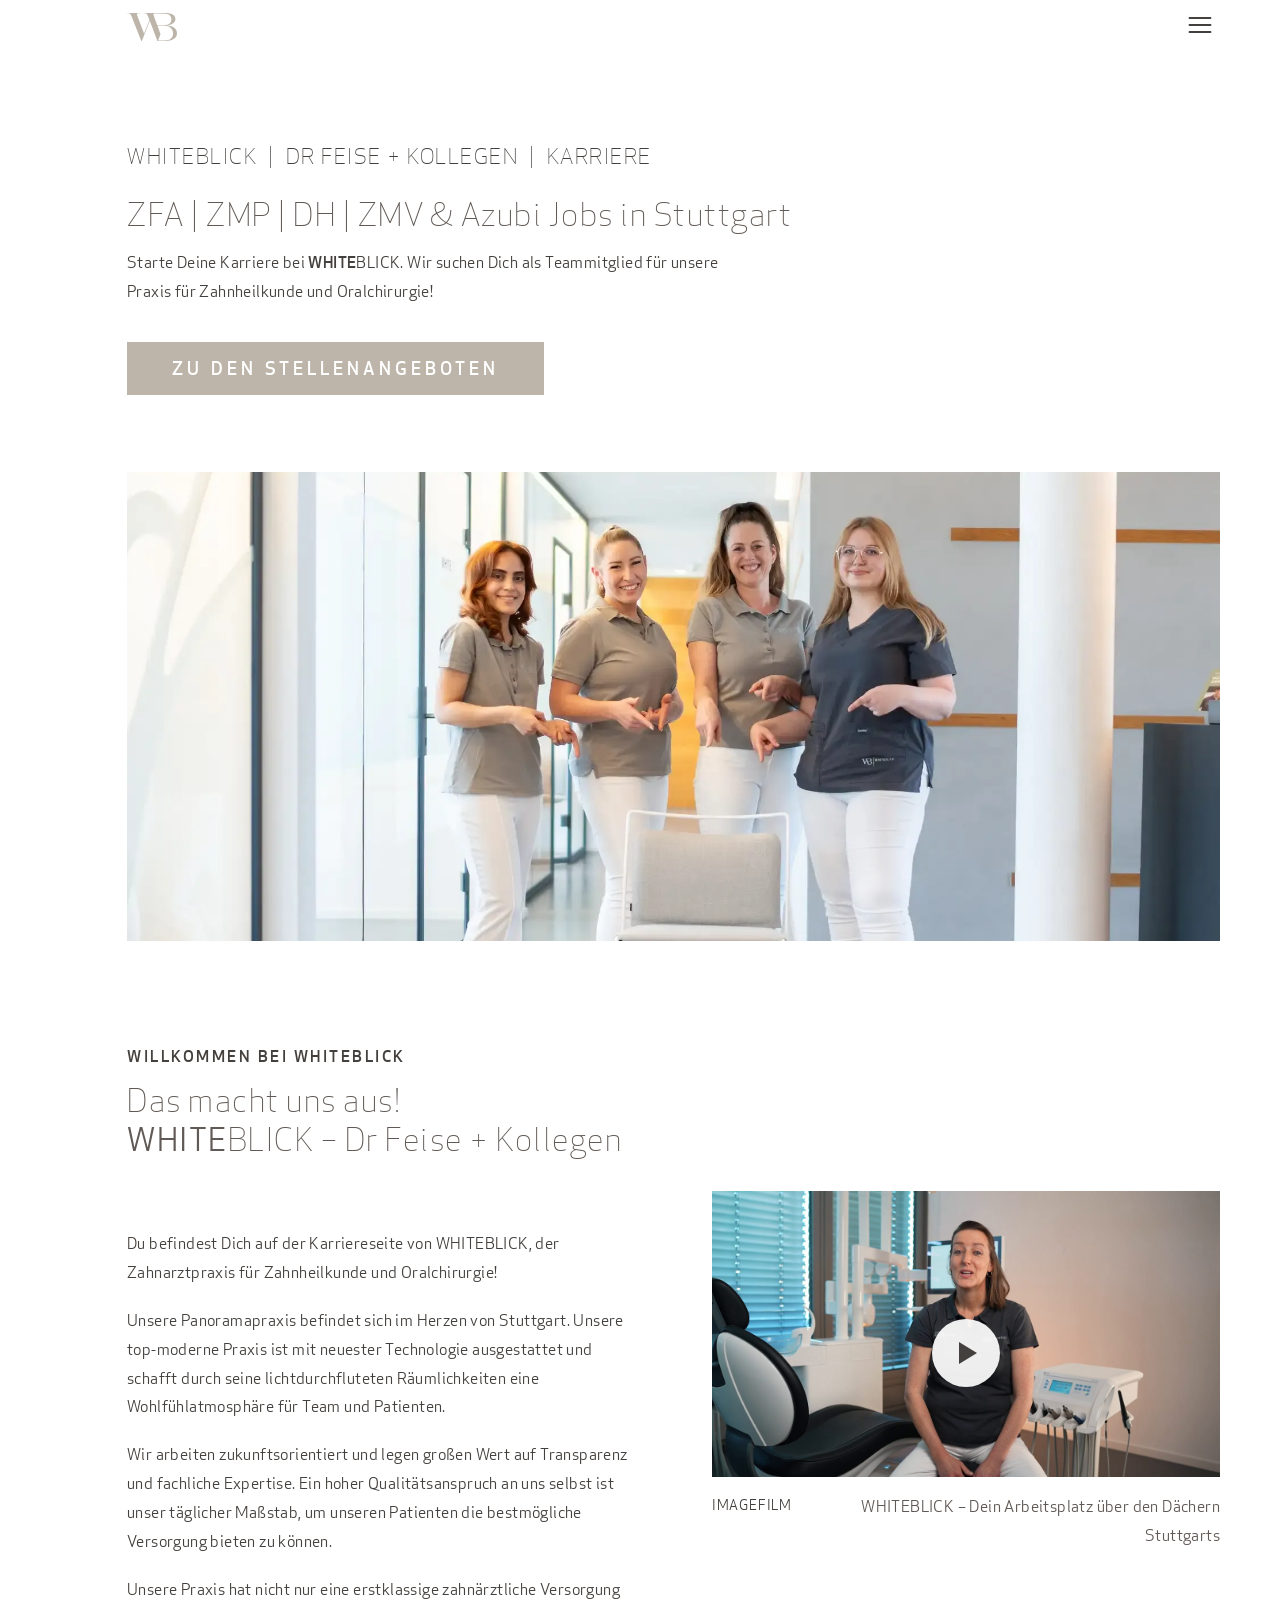
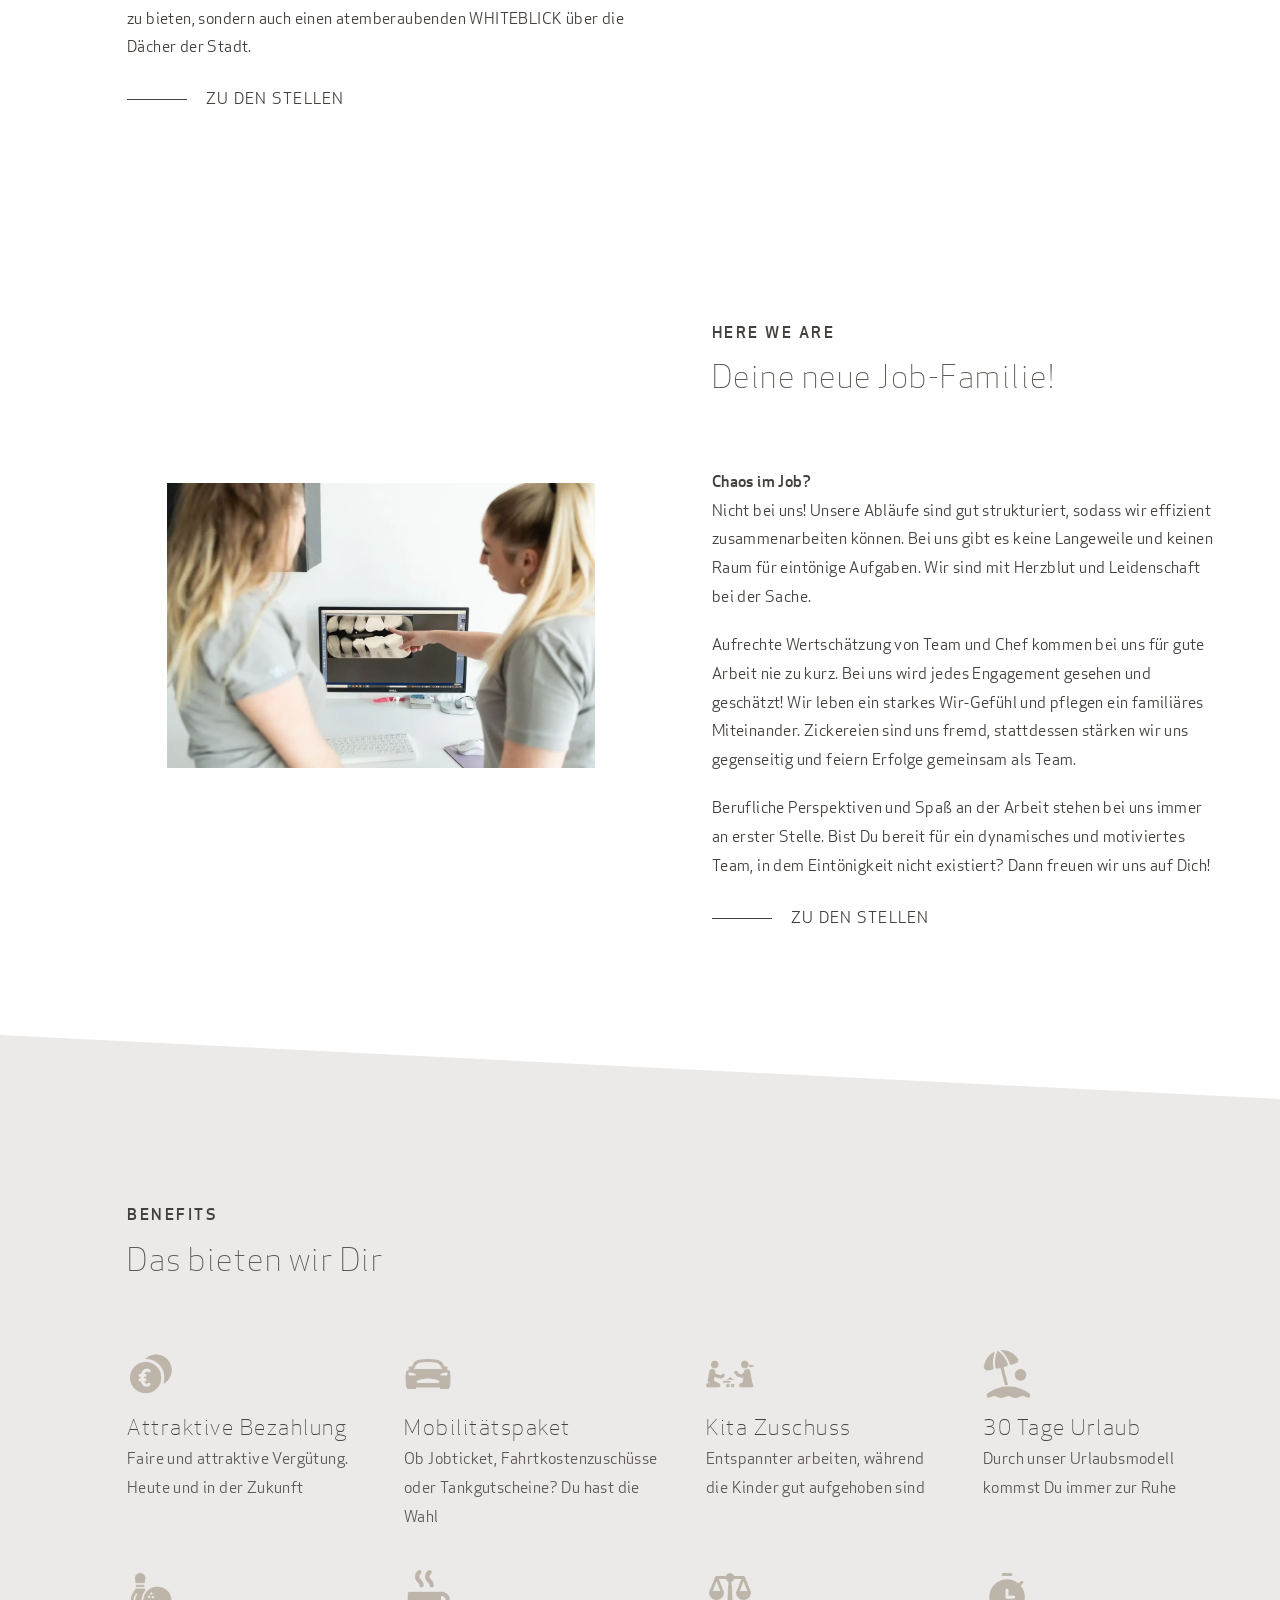
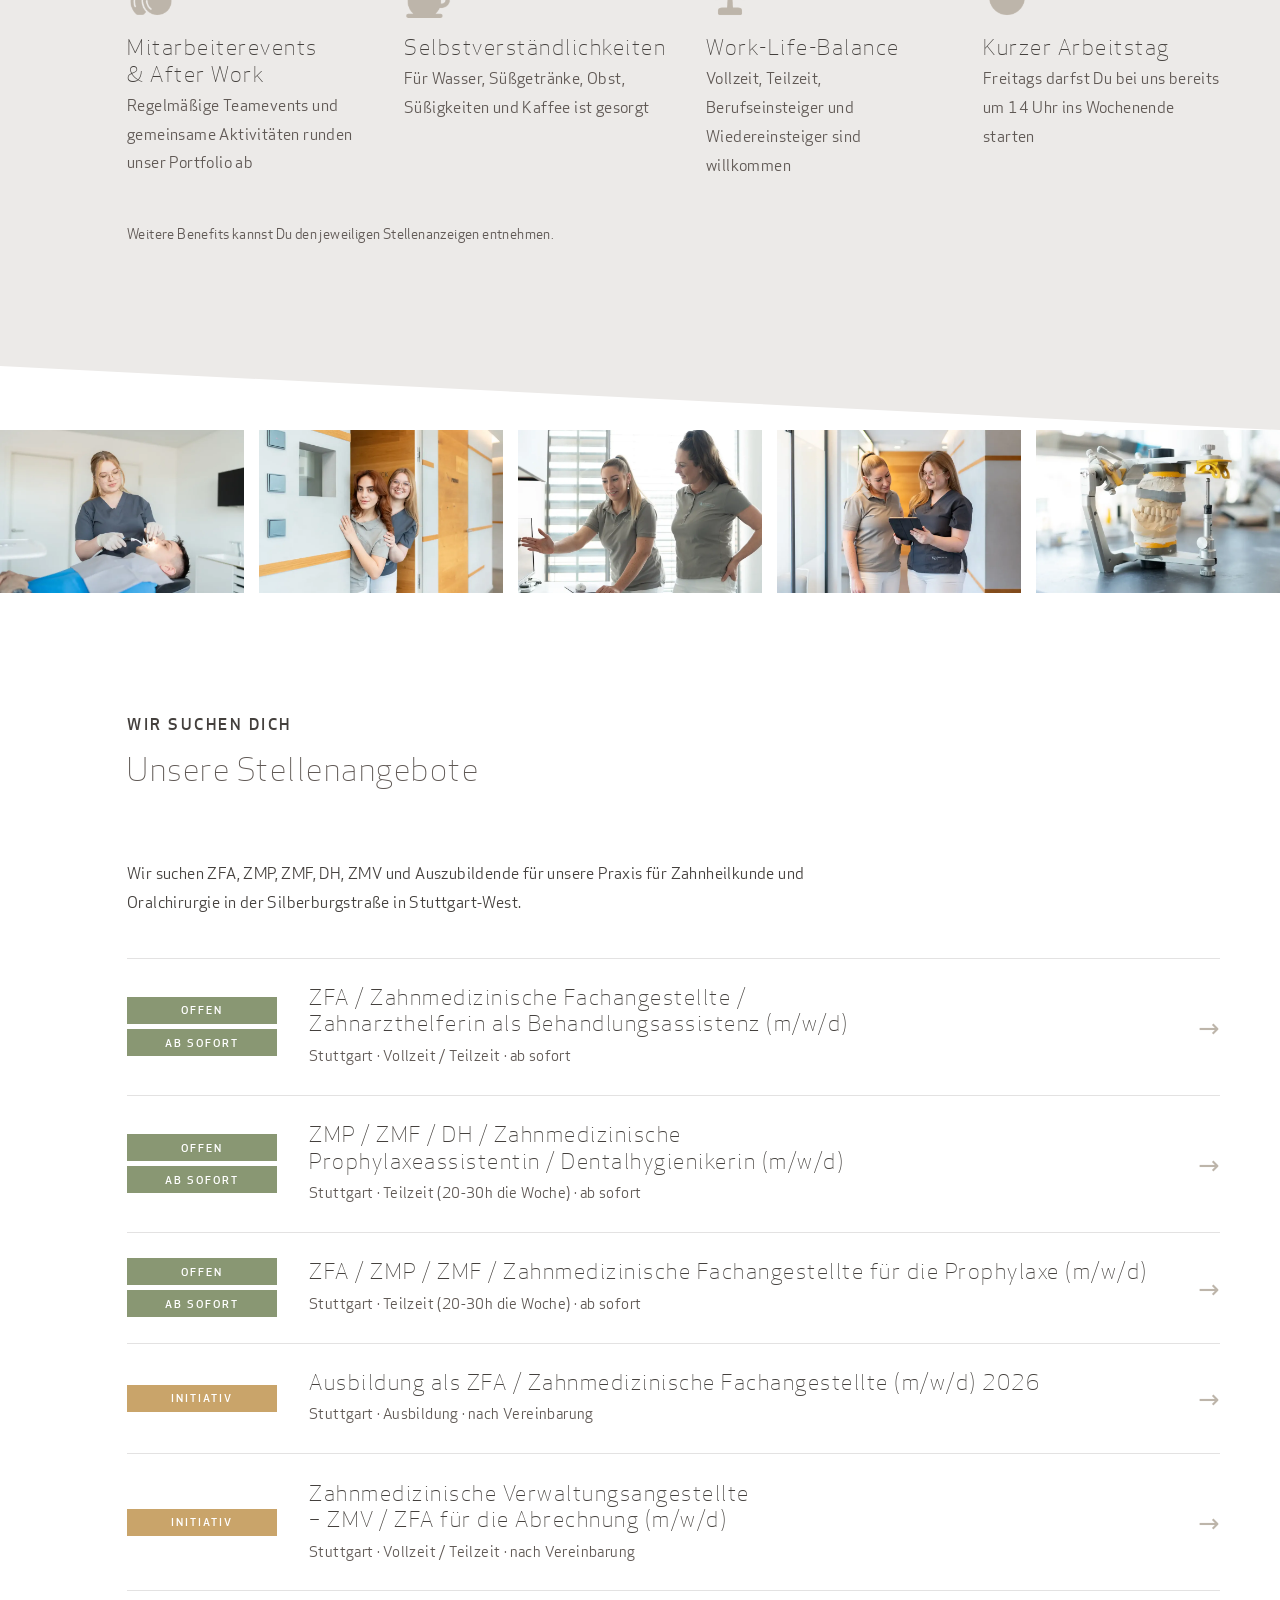
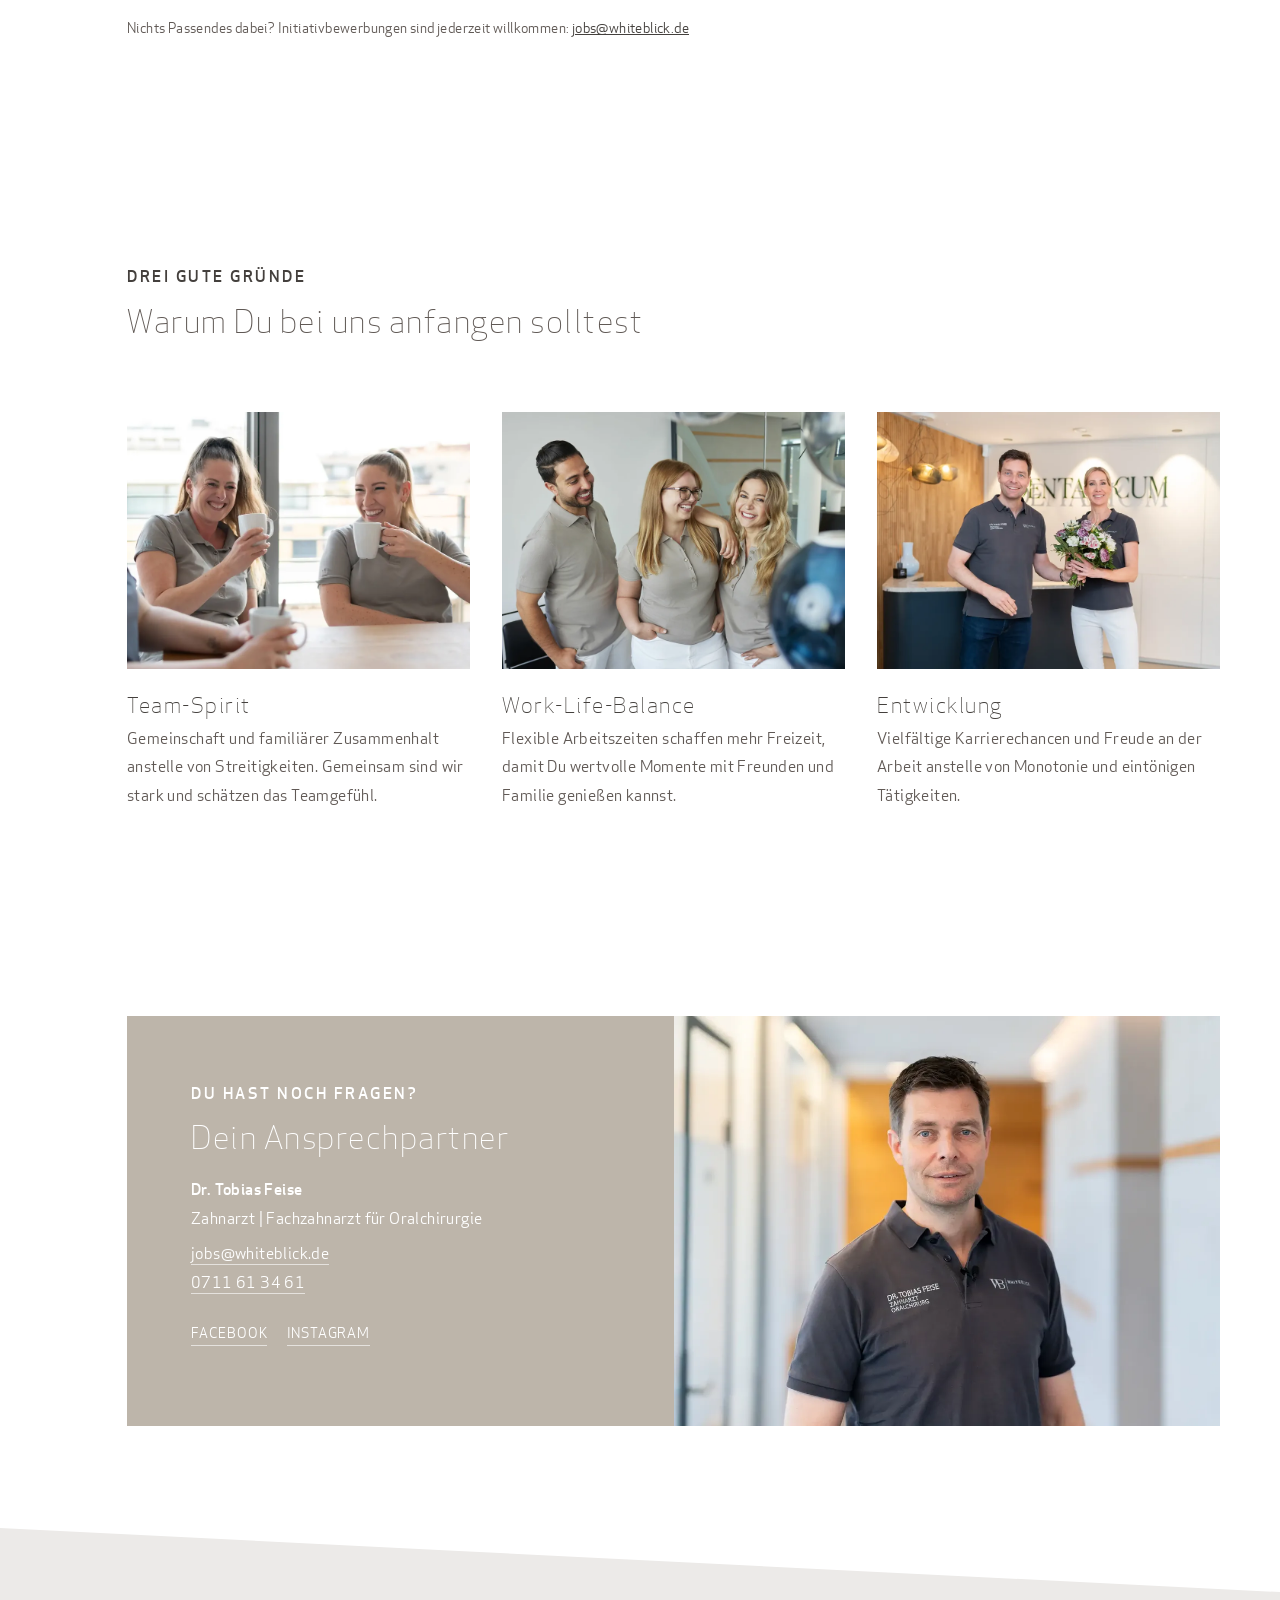
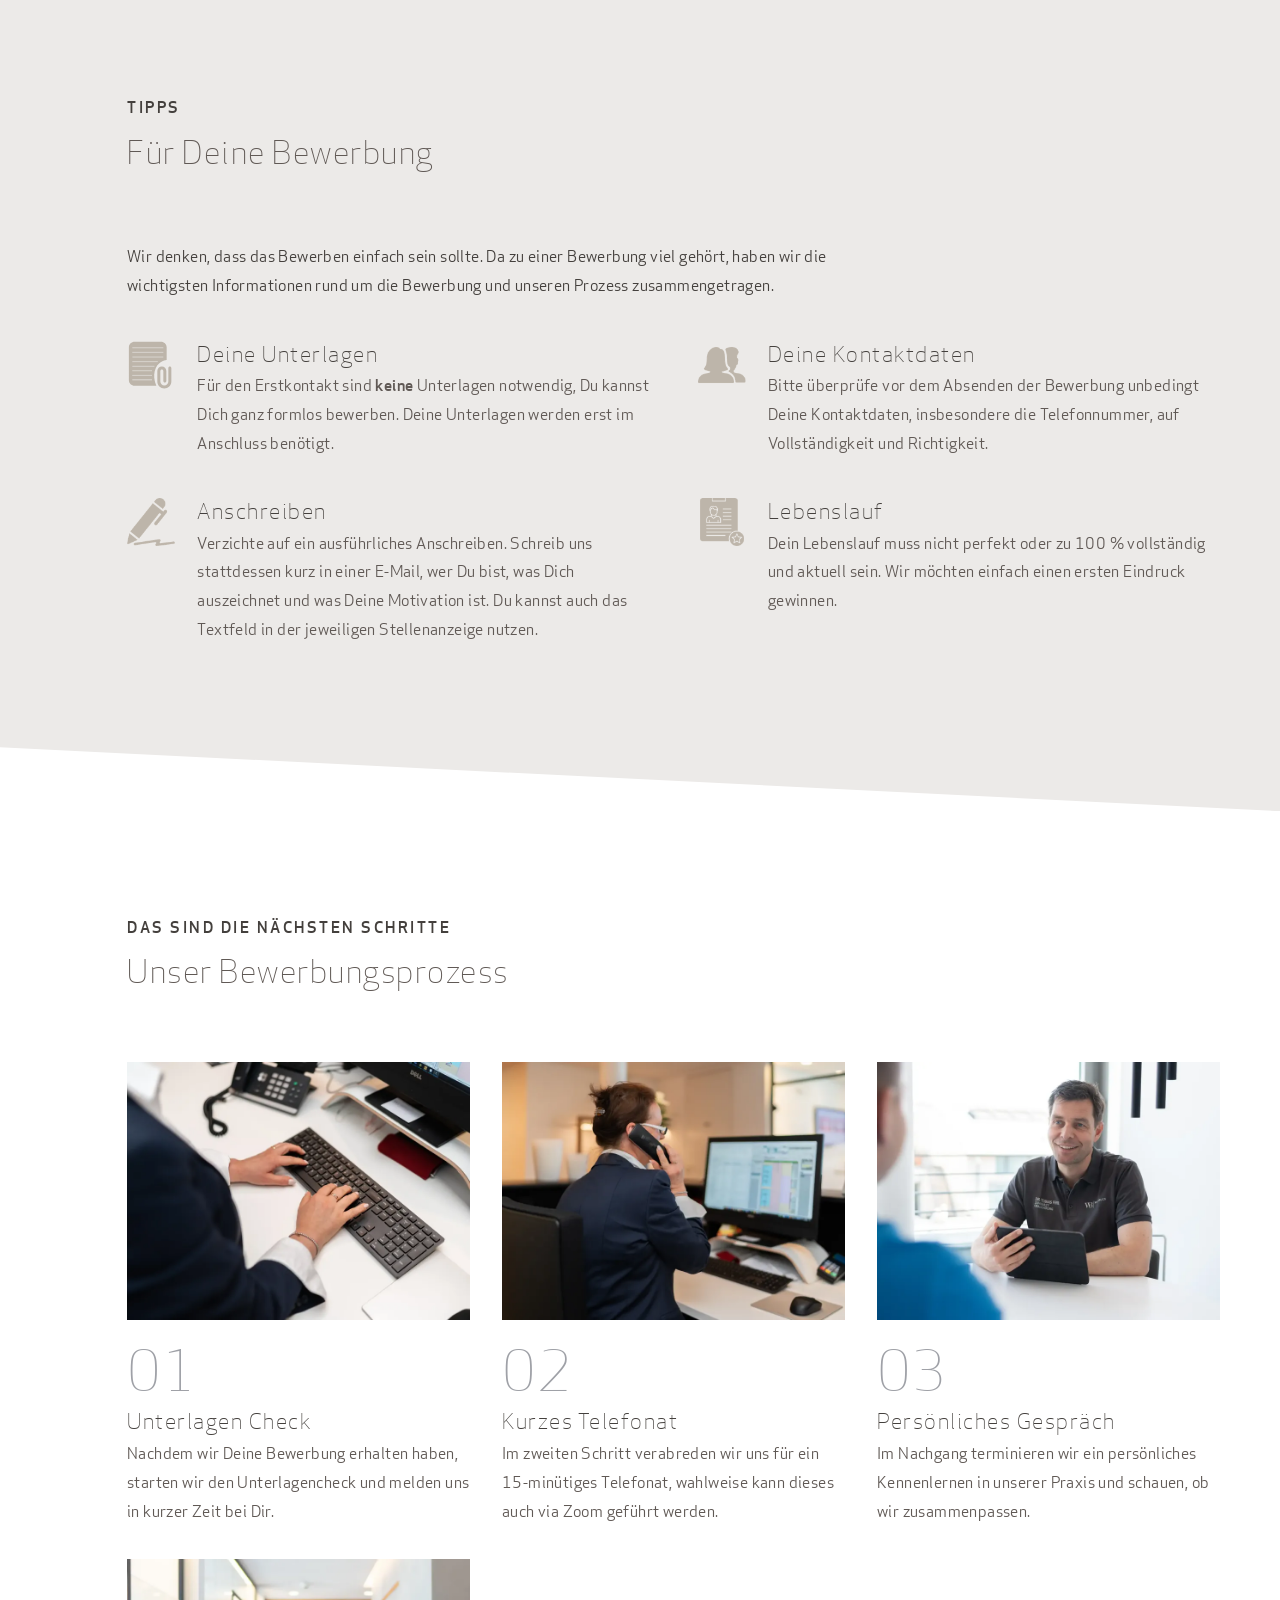
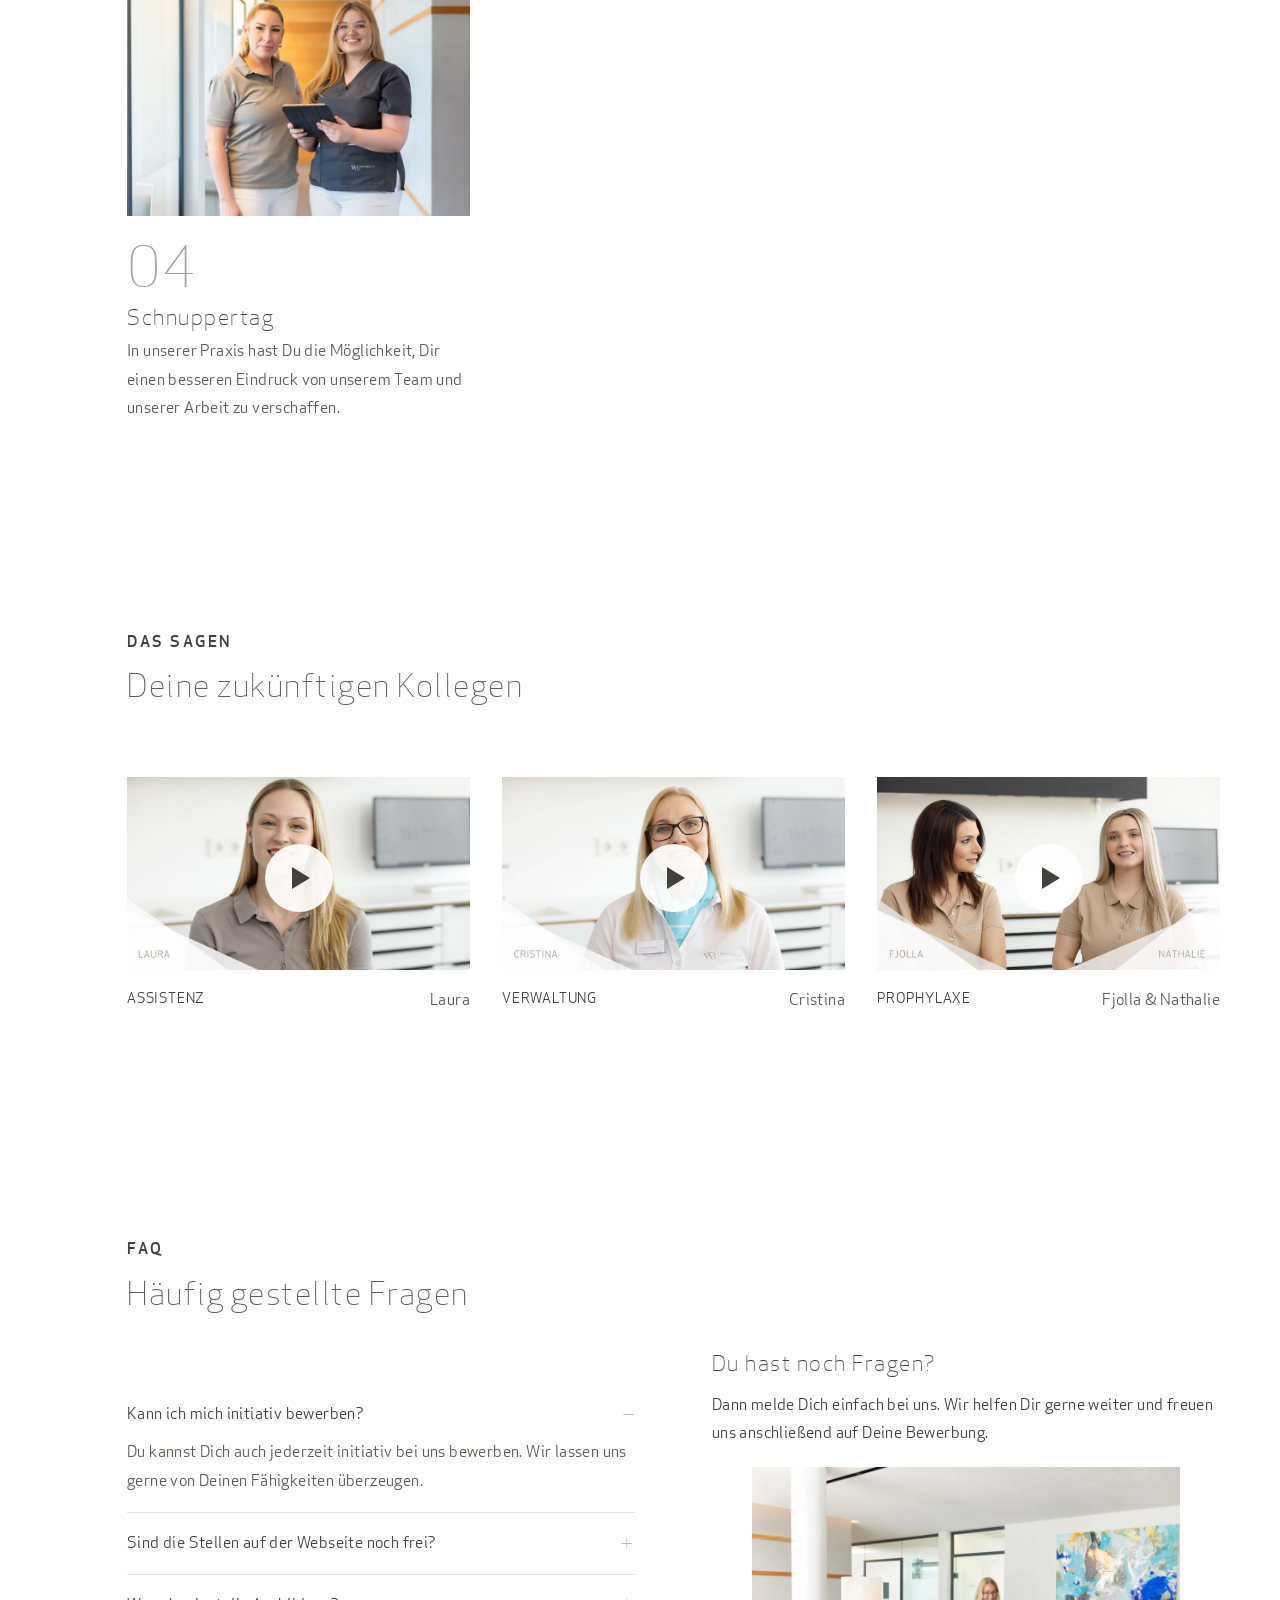
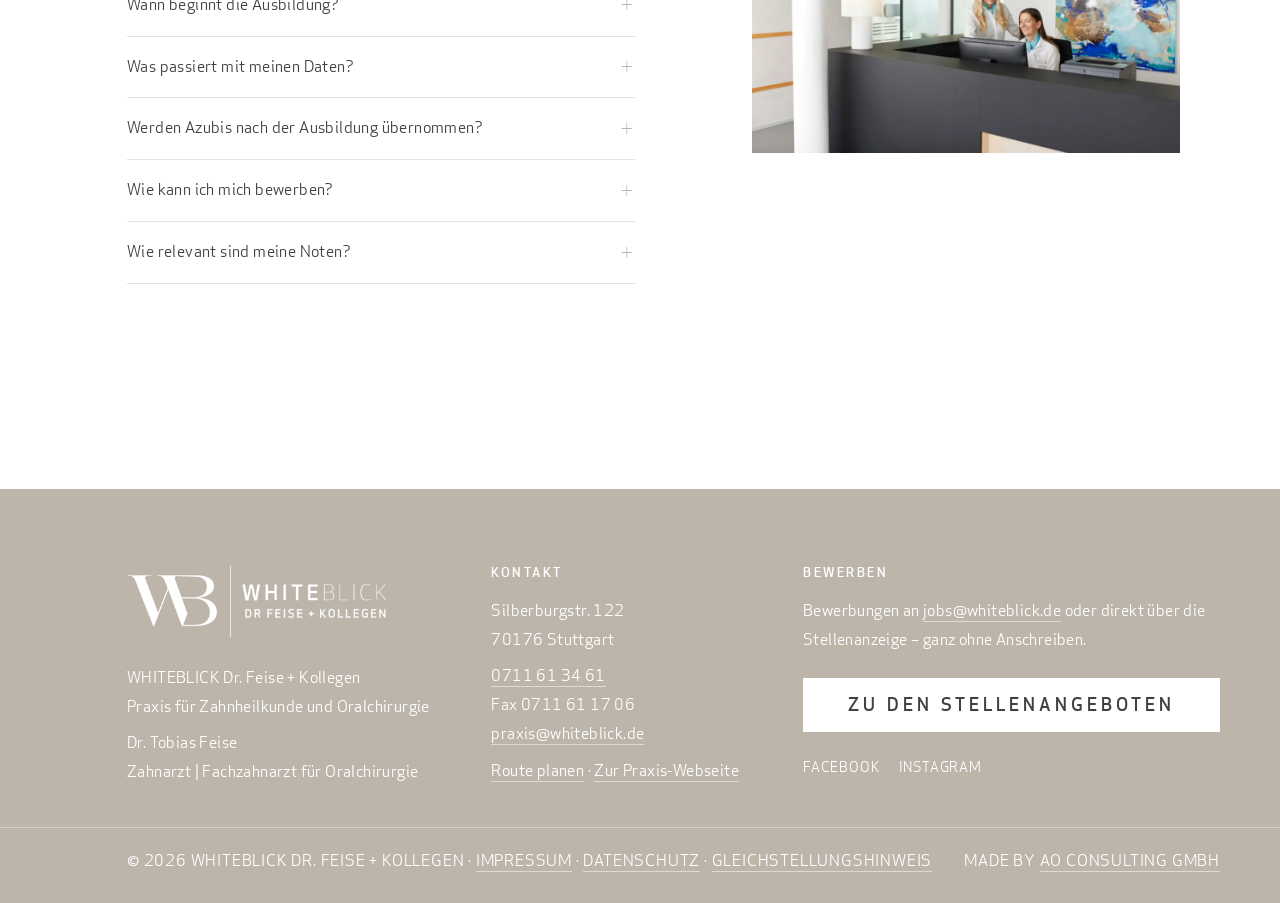
==== website/index.html @ 4d96f570 "Karriereseite 2.0 Whiteblick: Erstfassung (Stellen, Formular, Google-for-Jobs, Vorschau-Abläufe) Nac" ====
<!doctype html>
<html lang="de">
<head>
<meta charset="utf-8">
<meta name="viewport" content="width=device-width, initial-scale=1">
<title>ZFA, ZMP, DH & ZMV Jobs in Stuttgart | Karriere bei WHITEBLICK Dr. Feise + Kollegen</title>
<meta name="description" content="Karriere bei WHITEBLICK in Stuttgart: Jobs für ZFA, ZMP, ZMF, DH, ZMV und Azubis. 30 Tage Urlaub, freitags ab 14 Uhr frei, Jobticket, Kita-Zuschuss – Bewerbung ohne Anschreiben.">
<link rel="canonical" href="https://whiteblick-karriere.de/">
<meta property="og:type" content="website">
<meta property="og:locale" content="de_DE">
<meta property="og:title" content="ZFA, ZMP, DH & ZMV Jobs in Stuttgart | Karriere bei WHITEBLICK">
<meta property="og:description" content="Starte Deine Karriere bei WHITEBLICK Dr. Feise + Kollegen – Praxis für Zahnheilkunde und Oralchirurgie im Herzen von Stuttgart.">
<meta property="og:url" content="https://whiteblick-karriere.de/">
<meta property="og:image" content="https://whiteblick-karriere.de/assets/img/og-bild.jpg">
<meta name="theme-color" content="#44403d">
<link rel="icon" href="assets/img/favicon.svg" type="image/svg+xml">
<link rel="stylesheet" href="assets/css/ci.css">
<link rel="stylesheet" href="assets/css/stil.css">
<script type="application/ld+json">
{
  "@context": "https://schema.org",
  "@type": "Organization",
  "name": "WHITEBLICK Dr. Feise + Kollegen",
  "alternateName": "WHITEBLICK Praxis für Zahnheilkunde und Oralchirurgie",
  "url": "https://whiteblick-karriere.de/",
  "logo": "https://whiteblick-karriere.de/assets/img/logo.svg",
  "sameAs": ["https://www.whiteblick.de", "https://www.instagram.com/whiteblick.drfeise/", "https://www.facebook.com/WHITEBLICK/"],
  "address": {"@type": "PostalAddress", "streetAddress": "Silberburgstr. 122", "postalCode": "70176", "addressLocality": "Stuttgart", "addressRegion": "Baden-Württemberg", "addressCountry": "DE"},
  "contactPoint": {"@type": "ContactPoint", "contactType": "recruiting", "email": "jobs@whiteblick.de", "telephone": "+49 711 613461", "availableLanguage": "de"}
}
</script>
<script type="application/ld+json">
{
  "@context": "https://schema.org",
  "@type": "FAQPage",
  "mainEntity": [
    {"@type": "Question", "name": "Kann ich mich initiativ bewerben?", "acceptedAnswer": {"@type": "Answer", "text": "Du kannst Dich auch jederzeit initiativ bei uns bewerben. Wir lassen uns gerne von Deinen Fähigkeiten überzeugen."}},
    {"@type": "Question", "name": "Sind die Stellen auf der Webseite noch frei?", "acceptedAnswer": {"@type": "Answer", "text": "Unsere Webseite ist immer auf dem neusten Stand, daher sind alle ausgeschriebenen Stellen aktuell."}},
    {"@type": "Question", "name": "Wann beginnt die Ausbildung?", "acceptedAnswer": {"@type": "Answer", "text": "Der Startzeitpunkt ist in der Stellenausschreibung festgehalten, sollten sich diese ändern, passen wir diese entsprechend an."}},
    {"@type": "Question", "name": "Was passiert mit meinen Daten?", "acceptedAnswer": {"@type": "Answer", "text": "Die Daten werden bei uns nur hausintern verarbeitet und nicht an Dritte weitergegeben. Gerne können wir diese auf Wunsch löschen oder für spätere Verfahren berücksichtigen."}},
    {"@type": "Question", "name": "Werden Azubis nach der Ausbildung übernommen?", "acceptedAnswer": {"@type": "Answer", "text": "Wir schätzen engagierte und motivierte Teamkollegen sehr, daher ist eine Übernahme möglich."}},
    {"@type": "Question", "name": "Wie kann ich mich bewerben?", "acceptedAnswer": {"@type": "Answer", "text": "In der jeweiligen Stellenanzeige findest Du ein Bewerbungsformular. Alternativ auch via E-Mail oder über den Postweg."}},
    {"@type": "Question", "name": "Wie relevant sind meine Noten?", "acceptedAnswer": {"@type": "Answer", "text": "Grundsätzlich legen wir keinen großen Wert auf Noten, viel wichtiger ist uns die Person hinter der Bewerbung."}}
  ]
}
</script>
</head>
<body>
<a class="skip" href="#inhalt">Zum Inhalt springen</a>

<header class="kopf">
  <div class="wrap kopf-zeile">
    <a class="logo" href="index.html" aria-label="WHITEBLICK Karriere – Startseite"><img src="assets/img/logo.svg" alt="WHITEBLICK" width="54" height="30"></a>
    <button class="navi-schalter" aria-expanded="false" aria-controls="navi" aria-label="Menü öffnen"><svg viewBox="0 0 24 24" aria-hidden="true"><path d="M3 6h18M3 12h18M3 18h18" stroke="currentColor" stroke-width="1.6" fill="none" stroke-linecap="round"/></svg></button>
    <nav class="hauptnavi" id="navi" aria-label="Hauptnavigation">
      <a href="#ueber-uns">Über uns</a>
      <a href="#benefits">Benefits</a>
      <a href="#tipps">Bewerbungstipps</a>
      <a href="#prozess">Bewerbungsprozess</a>
      <a href="#faq">F.A.Q</a>
      <a class="knopf knopf-klein" href="#stellen">Jetzt bewerben</a>
      <span class="social-navi"><a href="https://www.whiteblick.de" rel="noopener">Zur Praxis</a></span>
    </nav>
  </div>
</header>

<main id="inhalt">

  <section class="hero" aria-labelledby="hero-titel">
    <div class="wrap">
      <div class="hero-text">
        <span class="gross">WHITEBLICK &nbsp;|&nbsp; Dr Feise + Kollegen &nbsp;|&nbsp; Karriere</span>
        <h1 id="hero-titel">ZFA | ZMP | DH | ZMV &amp; Azubi Jobs in Stuttgart</h1>
        <p>Starte Deine Karriere bei <b>WHITE</b>BLICK. Wir suchen Dich als Teammitglied für unsere Praxis für Zahnheilkunde und Oralchirurgie!</p>
        <a class="knopf" href="#stellen">Zu den Stellenangeboten</a>
      </div>
      <figure class="hero-bild-rahmen">
        <picture>
          <source srcset="assets/img/hero-team.webp" type="image/webp">
          <img src="assets/img/hero-team.jpg" alt="Vier Mitarbeiterinnen des WHITEBLICK-Teams im Flur der Praxis zeigen auf einen freien Stuhl" width="1920" height="1280" fetchpriority="high">
        </picture>
      </figure>
    </div>
  </section>

  <section id="ueber-uns" class="wrap zwei">
    <div>
      <span class="dachzeile">Willkommen bei WHITEBLICK</span>
      <h2>Das macht uns aus! <br><b>WHITE</b>BLICK – Dr Feise + Kollegen</h2>
      <p>Du befindest Dich auf der Karriereseite von WHITEBLICK, der Zahnarztpraxis für Zahnheilkunde und Oralchirurgie!</p>
      <p>Unsere Panoramapraxis befindet sich im Herzen von Stuttgart. Unsere top-moderne Praxis ist mit neuester Technologie ausgestattet und schafft durch seine lichtdurchfluteten Räumlichkeiten eine Wohlfühlatmosphäre für Team und Patienten.</p>
      <p>Wir arbeiten zukunftsorientiert und legen großen Wert auf Transparenz und fachliche Expertise. Ein hoher Qualitätsanspruch an uns selbst ist unser täglicher Maßstab, um unseren Patienten die bestmögliche Versorgung bieten zu können.</p>
      <p>Unsere Praxis hat nicht nur eine erstklassige zahnärztliche Versorgung zu bieten, sondern auch einen atemberaubenden WHITEBLICK über die Dächer der Stadt.</p>
      <a class="mehr" href="#stellen">Zu den Stellen</a>
    </div>
    <figure class="stimme film">
      <video class="video" preload="none" playsinline poster="assets/img/imagefilm-poster.jpg" width="1280" height="720"><source src="assets/video/imagefilm.mp4" type="video/mp4"></video>
      <button class="abspielen" type="button" aria-label="Imagefilm WHITEBLICK Karriere abspielen"></button>
      <figcaption><strong>Imagefilm</strong><span>WHITEBLICK – Dein Arbeitsplatz über den Dächern Stuttgarts</span></figcaption>
    </figure>
  </section>

  <section id="job-familie" class="wrap zwei umgekehrt">
    <div>
      <span class="dachzeile">Here we are</span>
      <h2>Deine neue Job-Familie!</h2>
      <p><strong>Chaos im Job?</strong><br>Nicht bei uns! Unsere Abläufe sind gut strukturiert, sodass wir effizient zusammenarbeiten können. Bei uns gibt es keine Langeweile und keinen Raum für eintönige Aufgaben. Wir sind mit Herzblut und Leidenschaft bei der Sache.</p>
      <p>Aufrechte Wertschätzung von Team und Chef kommen bei uns für gute Arbeit nie zu kurz. Bei uns wird jedes Engagement gesehen und geschätzt! Wir leben ein starkes Wir-Gefühl und pflegen ein familiäres Miteinander. Zickereien sind uns fremd, stattdessen stärken wir uns gegenseitig und feiern Erfolge gemeinsam als Team.</p>
      <p>Berufliche Perspektiven und Spaß an der Arbeit stehen bei uns immer an erster Stelle. Bist Du bereit für ein dynamisches und motiviertes Team, in dem Eintönigkeit nicht existiert? Dann freuen wir uns auf Dich!</p>
      <a class="mehr" href="#stellen">Zu den Stellen</a>
    </div>
    <figure class="bild-rahmen">
      <picture><source srcset="assets/img/job-familie.webp" type="image/webp"><img src="assets/img/job-familie.jpg" alt="Zwei Mitarbeiterinnen besprechen eine Röntgenaufnahme am Bildschirm" width="1200" height="800" loading="lazy"></picture>
    </figure>
  </section>

  <div id="benefits" class="abschnitt flaeche">
    <section class="wrap mitte">
      <span class="dachzeile">Benefits</span>
      <h2>Das bieten wir Dir</h2>
      <div class="benefits-raster">
        <div class="benefit"><img src="assets/img/icons/euro.png" alt="" width="54" height="54" loading="lazy"><h3>Attraktive Bezahlung</h3><p>Faire und attraktive Vergütung. Heute und in der Zukunft</p></div>
        <div class="benefit"><img src="assets/img/icons/wagen.png" alt="" width="54" height="54" loading="lazy"><h3>Mobilitätspaket</h3><p>Ob Jobticket, Fahrtkostenzuschüsse oder Tankgutscheine? Du hast die Wahl</p></div>
        <div class="benefit"><img src="assets/img/icons/kinder.png" alt="" width="54" height="54" loading="lazy"><h3>Kita Zuschuss</h3><p>Entspannter arbeiten, während die Kinder gut aufgehoben sind</p></div>
        <div class="benefit"><img src="assets/img/icons/sonnenschirm.png" alt="" width="54" height="54" loading="lazy"><h3>30 Tage Urlaub</h3><p>Durch unser Urlaubsmodell kommst Du immer zur Ruhe</p></div>
        <div class="benefit"><img src="assets/img/icons/bowling.png" alt="" width="54" height="54" loading="lazy"><h3>Mitarbeiterevents &amp; After Work</h3><p>Regelmäßige Teamevents und gemeinsame Aktivitäten runden unser Portfolio ab</p></div>
        <div class="benefit"><img src="assets/img/icons/kaffee.png" alt="" width="54" height="54" loading="lazy"><h3>Selbstverständlichkeiten</h3><p>Für Wasser, Süßgetränke, Obst, Süßigkeiten und Kaffee ist gesorgt</p></div>
        <div class="benefit"><img src="assets/img/icons/waage.png" alt="" width="54" height="54" loading="lazy"><h3>Work-Life-Balance</h3><p>Vollzeit, Teilzeit, Berufseinsteiger und Wiedereinsteiger sind willkommen</p></div>
        <div class="benefit"><img src="assets/img/icons/stoppuhr.png" alt="" width="54" height="54" loading="lazy"><h3>Kurzer Arbeitstag</h3><p>Freitags darfst Du bei uns bereits um 14 Uhr ins Wochenende starten</p></div>
      </div>
      <p class="hinweis-klein" style="margin-top:2.5rem">Weitere Benefits kannst Du den jeweiligen Stellenanzeigen entnehmen.</p>
    </section>
  </div>

  <div class="fotoband" aria-label="Einblicke in die Praxis – Bilder laufen automatisch durch">
    <div class="fotoband-spur">
    <img src="assets/img/team-23.webp" alt="Behandlung eines Patienten durch eine Mitarbeiterin" width="900" height="600" loading="lazy">
    <img src="assets/img/team-20.webp" alt="Zwei Kolleginnen schauen lachend aus einer Tür" width="900" height="600" loading="lazy">
    <img src="assets/img/team-16.webp" alt="Zwei Mitarbeiterinnen am Bildschirm" width="900" height="600" loading="lazy">
    <img src="assets/img/team-9.webp" alt="Mitarbeiterin der Praxis" width="900" height="600" loading="lazy">
    <img src="assets/img/team-45.webp" alt="Team von WHITEBLICK" width="900" height="600" loading="lazy">
    <img src="assets/img/team-41.webp" alt="Mitarbeiter im Gespräch" width="900" height="600" loading="lazy">
    <img src="assets/img/team-34.webp" alt="Blick in die Praxis" width="900" height="600" loading="lazy">
    <img src="assets/img/team-29.webp" alt="Mitarbeiterinnen im Behandlungszimmer" width="900" height="600" loading="lazy">
    <img src="assets/img/team-19.webp" alt="Team bei der Arbeit" width="900" height="600" loading="lazy">
    <img src="assets/img/team-6.webp" alt="Vier Kolleginnen in der Pause am Tisch" width="900" height="600" loading="lazy">
    <img aria-hidden="true" src="assets/img/team-23.webp" alt="Behandlung eines Patienten durch eine Mitarbeiterin" width="900" height="600" loading="lazy">
    <img aria-hidden="true" src="assets/img/team-20.webp" alt="Zwei Kolleginnen schauen lachend aus einer Tür" width="900" height="600" loading="lazy">
    <img aria-hidden="true" src="assets/img/team-16.webp" alt="Zwei Mitarbeiterinnen am Bildschirm" width="900" height="600" loading="lazy">
    <img aria-hidden="true" src="assets/img/team-9.webp" alt="Mitarbeiterin der Praxis" width="900" height="600" loading="lazy">
    <img aria-hidden="true" src="assets/img/team-45.webp" alt="Team von WHITEBLICK" width="900" height="600" loading="lazy">
    <img aria-hidden="true" src="assets/img/team-41.webp" alt="Mitarbeiter im Gespräch" width="900" height="600" loading="lazy">
    <img aria-hidden="true" src="assets/img/team-34.webp" alt="Blick in die Praxis" width="900" height="600" loading="lazy">
    <img aria-hidden="true" src="assets/img/team-29.webp" alt="Mitarbeiterinnen im Behandlungszimmer" width="900" height="600" loading="lazy">
    <img aria-hidden="true" src="assets/img/team-19.webp" alt="Team bei der Arbeit" width="900" height="600" loading="lazy">
    <img aria-hidden="true" src="assets/img/team-6.webp" alt="Vier Kolleginnen in der Pause am Tisch" width="900" height="600" loading="lazy">
    </div>
  </div>

  <section id="stellen" class="wrap">
    <div class="mitte">
      <span class="dachzeile">Wir suchen Dich</span>
      <h2>Unsere Stellenangebote</h2>
      <p class="einleitung">Wir suchen ZFA, ZMP, ZMF, DH, ZMV und Auszubildende für unsere Praxis für Zahnheilkunde und Oralchirurgie in der Silberburgstraße in Stuttgart-West.</p>
    </div>
    <div class="stellen-liste">
<!-- STELLEN:ANFANG -->
<!-- generiert von scripts/bauen.py – Änderungen in stellen/*.json -->
<a class="stelle-zeile zustand-aktiv" href="stellen/zfa-behandlungsassistenz-stuttgart.html">
  <span class="marken"><span class="marke marke-gruen">Offen</span><span class="marke marke-gruen">ab sofort</span></span>
  <span>
    <h3>ZFA / Zahnmedizinische Fachangestellte / Zahnarzthelferin als Behandlungsassistenz (m/w/d)</h3>
    <p class="meta">Stuttgart · Vollzeit / Teilzeit · ab sofort</p>
  </span>
  <span class="pfeil" aria-hidden="true">→</span>
</a>

<a class="stelle-zeile zustand-aktiv" href="stellen/zmp-zmf-dh-prophylaxe-stuttgart.html">
  <span class="marken"><span class="marke marke-gruen">Offen</span><span class="marke marke-gruen">ab sofort</span></span>
  <span>
    <h3>ZMP / ZMF / DH / Zahnmedizinische Prophylaxeassistentin / Dentalhygienikerin (m/w/d)</h3>
    <p class="meta">Stuttgart · Teilzeit (20-30h die Woche) · ab sofort</p>
  </span>
  <span class="pfeil" aria-hidden="true">→</span>
</a>

<a class="stelle-zeile zustand-aktiv" href="stellen/zfa-zmp-zmf-prophylaxe-stuttgart.html">
  <span class="marken"><span class="marke marke-gruen">Offen</span><span class="marke marke-gruen">ab sofort</span></span>
  <span>
    <h3>ZFA / ZMP / ZMF / Zahnmedizinische Fachangestellte für die Prophylaxe (m/w/d)</h3>
    <p class="meta">Stuttgart · Teilzeit (20-30h die Woche) · ab sofort</p>
  </span>
  <span class="pfeil" aria-hidden="true">→</span>
</a>

<a class="stelle-zeile zustand-initiativ" href="stellen/ausbildung-zfa-stuttgart.html">
  <span class="marken"><span class="marke marke-orange">Initiativ</span></span>
  <span>
    <h3>Ausbildung als ZFA / Zahnmedizinische Fachangestellte (m/w/d) 2026</h3>
    <p class="meta">Stuttgart · Ausbildung · nach Vereinbarung</p>
  </span>
  <span class="pfeil" aria-hidden="true">→</span>
</a>

<a class="stelle-zeile zustand-initiativ" href="stellen/zmv-abrechnung-stuttgart.html">
  <span class="marken"><span class="marke marke-orange">Initiativ</span></span>
  <span>
    <h3>Zahnmedizinische Verwaltungsangestellte – ZMV / ZFA für die Abrechnung (m/w/d)</h3>
    <p class="meta">Stuttgart · Vollzeit / Teilzeit · nach Vereinbarung</p>
  </span>
  <span class="pfeil" aria-hidden="true">→</span>
</a>

<script type="application/ld+json">{"@context": "https://schema.org", "@type": "ItemList", "itemListElement": [{"@type": "ListItem", "position": 1, "url": "https://whiteblick-karriere.de/stellen/zfa-behandlungsassistenz-stuttgart.html"}, {"@type": "ListItem", "position": 2, "url": "https://whiteblick-karriere.de/stellen/zmp-zmf-dh-prophylaxe-stuttgart.html"}, {"@type": "ListItem", "position": 3, "url": "https://whiteblick-karriere.de/stellen/zfa-zmp-zmf-prophylaxe-stuttgart.html"}, {"@type": "ListItem", "position": 4, "url": "https://whiteblick-karriere.de/stellen/ausbildung-zfa-stuttgart.html"}, {"@type": "ListItem", "position": 5, "url": "https://whiteblick-karriere.de/stellen/zmv-abrechnung-stuttgart.html"}]}</script>
<!-- STELLEN:ENDE -->
    </div>
    <p class="hinweis-klein mitte" style="margin-top:1.5rem">Nichts Passendes dabei? Initiativbewerbungen sind jederzeit willkommen: <a href="mailto:jobs@whiteblick.de">jobs@whiteblick.de</a></p>
  </section>

  <section id="gruende" class="wrap">
    <div class="mitte">
      <span class="dachzeile">Drei gute Gründe</span>
      <h2>Warum Du bei uns anfangen solltest</h2>
    </div>
    <div class="karten">
      <article class="karte"><picture><source srcset="assets/img/gruende-teamspirit.webp" type="image/webp"><img src="assets/img/gruende-teamspirit.jpg" alt="Zwei Kolleginnen trinken lachend Kaffee am Fenster" width="900" height="675" loading="lazy"></picture><div class="karte-text"><h3>Team-Spirit</h3><p>Gemeinschaft und familiärer Zusammenhalt anstelle von Streitigkeiten. Gemeinsam sind wir stark und schätzen das Teamgefühl.</p></div></article>
      <article class="karte"><picture><source srcset="assets/img/gruende-worklife.webp" type="image/webp"><img src="assets/img/gruende-worklife.jpg" alt="Drei Teammitglieder lachen sich an und lehnen sich aneinander" width="900" height="675" loading="lazy"></picture><div class="karte-text"><h3>Work-Life-Balance</h3><p>Flexible Arbeitszeiten schaffen mehr Freizeit, damit Du wertvolle Momente mit Freunden und Familie genießen kannst.</p></div></article>
      <article class="karte"><picture><source srcset="assets/img/gruende-entwicklung.webp" type="image/webp"><img src="assets/img/gruende-entwicklung.jpg" alt="Dr. Feise überreicht einer Mitarbeiterin einen Blumenstrauß am Empfang" width="900" height="675" loading="lazy"></picture><div class="karte-text"><h3>Entwicklung</h3><p>Vielfältige Karrierechancen und Freude an der Arbeit anstelle von Monotonie und eintönigen Tätigkeiten.</p></div></article>
    </div>
  </section>

  <section id="kontakt" class="wrap">
    <div class="ansprech">
      <div class="text">
        <span class="dachzeile">Du hast noch Fragen?</span>
        <h2>Dein Ansprechpartner</h2>
        <p><strong>Dr. Tobias Feise</strong><br>Zahnarzt | Fachzahnarzt für Oralchirurgie</p>
        <p><a href="mailto:jobs@whiteblick.de">jobs@whiteblick.de</a><br><a href="tel:+49711613461">0711 61 34 61</a></p>
        <span class="social-navi"><a href="https://www.facebook.com/WHITEBLICK/" rel="noopener" target="_blank">Facebook</a><a href="https://www.instagram.com/whiteblick.drfeise/" rel="noopener" target="_blank">Instagram</a></span>
      </div>
      <picture><source srcset="assets/img/ansprechpartner-dr-feise.webp" type="image/webp"><img src="assets/img/ansprechpartner-dr-feise.jpg" alt="Dr. Tobias Feise im Flur der Praxis" width="1000" height="750" loading="lazy"></picture>
    </div>
  </section>

  <div id="tipps" class="abschnitt flaeche flaeche-creme">
    <section class="wrap">
      <div class="mitte">
        <span class="dachzeile">Tipps</span>
        <h2>Für Deine Bewerbung</h2>
        <p class="einleitung">Wir denken, dass das Bewerben einfach sein sollte. Da zu einer Bewerbung viel gehört, haben wir die wichtigsten Informationen rund um die Bewerbung und unseren Prozess zusammengetragen.</p>
      </div>
      <div class="tipps">
        <div class="tipp"><img src="assets/img/icons/dokument.svg" alt="" width="56" height="56" loading="lazy"><div><h3>Deine Unterlagen</h3><p>Für den Erstkontakt sind <strong>keine</strong> Unterlagen notwendig, Du kannst Dich ganz formlos bewerben. Deine Unterlagen werden erst im Anschluss benötigt.</p></div></div>
        <div class="tipp"><img src="assets/img/icons/kontakt.png" alt="" width="56" height="56" loading="lazy"><div><h3>Deine Kontaktdaten</h3><p>Bitte überprüfe vor dem Absenden der Bewerbung unbedingt Deine Kontaktdaten, insbesondere die Telefonnummer, auf Vollständigkeit und Richtigkeit.</p></div></div>
        <div class="tipp"><img src="assets/img/icons/anschreiben.png" alt="" width="56" height="56" loading="lazy"><div><h3>Anschreiben</h3><p>Verzichte auf ein ausführliches Anschreiben. Schreib uns stattdessen kurz in einer E-Mail, wer Du bist, was Dich auszeichnet und was Deine Motivation ist. Du kannst auch das Textfeld in der jeweiligen Stellenanzeige nutzen.</p></div></div>
        <div class="tipp"><img src="assets/img/icons/lebenslauf.png" alt="" width="56" height="56" loading="lazy"><div><h3>Lebenslauf</h3><p>Dein Lebenslauf muss nicht perfekt oder zu 100 % vollständig und aktuell sein. Wir möchten einfach einen ersten Eindruck gewinnen.</p></div></div>
      </div>
    </section>
  </div>

  <section id="prozess" class="wrap">
    <div class="mitte">
      <span class="dachzeile">Das sind die nächsten Schritte</span>
      <h2>Unser Bewerbungsprozess</h2>
    </div>
    <div class="karten nummeriert">
      <article class="karte"><picture><source srcset="assets/img/prozess-unterlagen.webp" type="image/webp"><img src="assets/img/prozess-unterlagen.jpg" alt="Hände an einer Tastatur am Empfang" width="800" height="600" loading="lazy"></picture><div class="karte-text"><h3>Unterlagen Check</h3><p>Nachdem wir Deine Bewerbung erhalten haben, starten wir den Unterlagencheck und melden uns in kurzer Zeit bei Dir.</p></div></article>
      <article class="karte"><picture><source srcset="assets/img/prozess-telefonat.webp" type="image/webp"><img src="assets/img/prozess-telefonat.jpg" alt="Mitarbeiterin telefoniert am Empfang" width="800" height="600" loading="lazy"></picture><div class="karte-text"><h3>Kurzes Telefonat</h3><p>Im zweiten Schritt verabreden wir uns für ein 15-minütiges Telefonat, wahlweise kann dieses auch via Zoom geführt werden.</p></div></article>
      <article class="karte"><picture><source srcset="assets/img/prozess-gespraech.webp" type="image/webp"><img src="assets/img/prozess-gespraech.jpg" alt="Dr. Feise im Gespräch mit einem Bewerber" width="800" height="600" loading="lazy"></picture><div class="karte-text"><h3>Persönliches Gespräch</h3><p>Im Nachgang terminieren wir ein persönliches Kennenlernen in unserer Praxis und schauen, ob wir zusammenpassen.</p></div></article>
      <article class="karte"><picture><source srcset="assets/img/prozess-probearbeiten.webp" type="image/webp"><img src="assets/img/prozess-probearbeiten.jpg" alt="Zwei Mitarbeiterinnen mit Tablet im Praxisflur" width="800" height="600" loading="lazy"></picture><div class="karte-text"><h3>Schnuppertag</h3><p>In unserer Praxis hast Du die Möglichkeit, Dir einen besseren Eindruck von unserem Team und unserer Arbeit zu verschaffen.</p></div></article>
    </div>
  </section>

  <section id="team" class="wrap">
    <div class="mitte">
      <span class="dachzeile">Das sagen</span>
      <h2>Deine zukünftigen Kollegen</h2>
    </div>
    <div class="stimmen">
      <figure class="stimme">
        <video class="video" preload="none" playsinline poster="assets/img/video-assistenz.jpg" width="960" height="540"><source src="assets/video/assistenz.mp4" type="video/mp4"></video>
        <button class="abspielen" type="button" aria-label="Video Assistenz abspielen"></button>
        <figcaption><strong>Assistenz</strong><span>Laura</span></figcaption>
      </figure>
      <figure class="stimme">
        <video class="video" preload="none" playsinline poster="assets/img/video-verwaltung.jpg" width="960" height="540"><source src="assets/video/verwaltung.mp4" type="video/mp4"></video>
        <button class="abspielen" type="button" aria-label="Video Verwaltung abspielen"></button>
        <figcaption><strong>Verwaltung</strong><span>Cristina</span></figcaption>
      </figure>
      <figure class="stimme">
        <video class="video" preload="none" playsinline poster="assets/img/video-prophylaxe.jpg" width="960" height="540"><source src="assets/video/prophylaxe.mp4" type="video/mp4"></video>
        <button class="abspielen" type="button" aria-label="Video Prophylaxe abspielen"></button>
        <figcaption><strong>Prophylaxe</strong><span>Fjolla &amp; Nathalie</span></figcaption>
      </figure>
    </div>
  </section>

  <section id="faq" class="wrap zwei faq">
    <div>
      <span class="dachzeile">FAQ</span>
      <h2>Häufig gestellte Fragen</h2>
      <details open><summary>Kann ich mich initiativ bewerben?</summary><p>Du kannst Dich auch jederzeit initiativ bei uns bewerben. Wir lassen uns gerne von Deinen Fähigkeiten überzeugen.</p></details>
      <details><summary>Sind die Stellen auf der Webseite noch frei?</summary><p>Unsere Webseite ist immer auf dem neusten Stand, daher sind alle ausgeschriebenen Stellen aktuell.</p></details>
      <details><summary>Wann beginnt die Ausbildung?</summary><p>Der Startzeitpunkt ist in der Stellenausschreibung festgehalten, sollten sich diese ändern, passen wir diese entsprechend an.</p></details>
      <details><summary>Was passiert mit meinen Daten?</summary><p>Die Daten werden bei uns nur hausintern verarbeitet und nicht an Dritte weitergegeben. Gerne können wir diese auf Wunsch löschen oder für spätere Verfahren berücksichtigen.</p></details>
      <details><summary>Werden Azubis nach der Ausbildung übernommen?</summary><p>Wir schätzen engagierte und motivierte Teamkollegen sehr, daher ist eine Übernahme möglich.</p></details>
      <details><summary>Wie kann ich mich bewerben?</summary><p>In der jeweiligen Stellenanzeige findest Du ein Bewerbungsformular. Alternativ auch via E-Mail oder über den Postweg.</p></details>
      <details><summary>Wie relevant sind meine Noten?</summary><p>Grundsätzlich legen wir keinen großen Wert auf Noten, viel wichtiger ist uns die Person hinter der Bewerbung.</p></details>
    </div>
    <div>
      <h3 style="font-weight:300;font-size:1.4rem">Du hast noch Fragen?</h3>
      <p>Dann melde Dich einfach bei uns. Wir helfen Dir gerne weiter und freuen uns anschließend auf Deine Bewerbung.</p>
      <figure class="bild-rahmen"><picture><source srcset="assets/img/faq-empfang.webp" type="image/webp"><img src="assets/img/faq-empfang.jpg" alt="Zwei Mitarbeiterinnen am Empfang der Praxis" width="1000" height="666" loading="lazy"></picture></figure>
    </div>
  </section>

</main>

<footer class="fuss">
  <div class="wrap fuss-oben">
    <div>
      <img src="assets/img/logo-dachmarke-weiss.png" alt="WHITEBLICK Dr. Feise + Kollegen" width="280" height="78">
      <p>WHITEBLICK Dr. Feise + Kollegen<br>Praxis für Zahnheilkunde und Oralchirurgie</p>
      <p>Dr. Tobias Feise<br>Zahnarzt | Fachzahnarzt für Oralchirurgie</p>
    </div>
    <div>
      <h3>Kontakt</h3>
      <p>Silberburgstr. 122<br>70176 Stuttgart</p>
      <p><a href="tel:+49711613461">0711 61 34 61</a><br>Fax 0711 61 17 06<br><a href="mailto:praxis@whiteblick.de">praxis@whiteblick.de</a></p>
      <p><a href="https://www.google.com/maps/dir/?api=1&amp;destination=Silberburgstr.%20122%2C%2070176%20Stuttgart" rel="noopener" target="_blank">Route planen</a> · <a href="https://www.whiteblick.de" rel="noopener">Zur Praxis-Webseite</a></p>
    </div>
    <div>
      <h3>Bewerben</h3>
      <p>Bewerbungen an <a href="mailto:jobs@whiteblick.de">jobs@whiteblick.de</a> oder direkt über die Stellenanzeige – ganz ohne Anschreiben.</p>
      <a class="knopf knopf-hell" href="#stellen">Zu den Stellenangeboten</a>
      <p style="margin-top:1.4rem"><span class="social-navi"><a href="https://www.facebook.com/WHITEBLICK/" rel="noopener" target="_blank">Facebook</a><a href="https://www.instagram.com/whiteblick.drfeise/" rel="noopener" target="_blank">Instagram</a></span></p>
    </div>
  </div>
  <div class="wrap fuss-unten">
    <p>© <span data-jahr></span> WHITEBLICK Dr. Feise + Kollegen · <a href="rechtliches/impressum.html">Impressum</a> · <a href="rechtliches/datenschutz.html">Datenschutz</a> · <a href="rechtliches/gleichstellungshinweis.html">Gleichstellungshinweis</a></p>
    <p>made by <a href="https://ao-consult.de" rel="noopener">AO Consulting GmbH</a></p>
  </div>
</footer>

<script src="assets/js/konfiguration.js"></script>
<script src="assets/js/app.js" defer></script>
<script src="assets/js/statistik.js" defer></script>
</body>
</html>
---- website/assets/css/ci.css ----
/* generiert von scripts/bauen.py aus kunde.json → ci. Nicht von Hand ändern. */
:root{
  --primaer: #44403d;
  --akzent: #bdb5aa;
  --hintergrund: #ffffff;
  --text: #44403d;
  --schrift-ueberschrift: "Apex New Web", system-ui, sans-serif;
  --schrift-text: "Apex New Web", system-ui, sans-serif;
}
---- website/assets/css/stil.css ----
/* stil.css – WHITEBLICK Karriere 2.0, Gestaltung 1:1 nach der Hauptseite www.whiteblick.de
   (ausgelesen 02.10.2026): Apex New Web Light/Book/Medium, Fließtext 17.6px/1.8 mit 0.4px Sperrung,
   Überschriften 45px light #605955 mit 1.5px Sperrung, Menü 14px Versalien, Knöpfe beige #bdb5aa mit
   weißen Versalien (4px Sperrung, 5px Rahmen, eckig), Flächen #eceae8 mit schrägen Kanten, eckige Fotos
   ohne Schatten, große helle Ziffern, „—— MEHR ERFAHREN“-Links, beiger Fuß. Farben kommen aus ci.css. */

@font-face{font-family:"Apex New Web";font-weight:300;font-display:swap;src:url("../fonts/ApexNewWeb-Light.woff") format("woff")}
@font-face{font-family:"Apex New Web";font-weight:400;font-display:swap;src:url("../fonts/ApexNewWeb-Book.woff") format("woff")}
@font-face{font-family:"Apex New Web";font-weight:700;font-display:swap;src:url("../fonts/ApexNewWeb-Medium.woff") format("woff")}

:root{
  --hell:#eceae8; --grau:#605955; --grau-hell:#9fa1a7; --linie:rgba(68,64,61,.15);
  --gruen:#899773; --orange:#c9a46a;
}
*,*::before,*::after{box-sizing:border-box}
html{scroll-behavior:smooth;-webkit-text-size-adjust:100%}
[id]{scroll-margin-top:70px}
html,body{overflow-x:clip}
body{margin:0;font-family:var(--schrift-text);font-weight:400;color:var(--text);background:var(--hintergrund);line-height:1.8;font-size:16px;letter-spacing:.4px}
@media (min-width:1580px){body{font-size:17.6px}}
img,video{max-width:100%;height:auto;display:block}
a{color:var(--text)}
h1,h2,h3,h4{font-family:var(--schrift-ueberschrift);font-weight:300;line-height:1.2;color:var(--grau);margin:0 0 .6em;letter-spacing:1.5px;text-wrap:balance}
h1,h2{font-size:32px}
@media (max-width:480px){h1{letter-spacing:normal}}
@media (min-width:1580px){h1,h2{font-size:45px}}
/* Abschnittsüberschriften: Abstand zum Inhalt wie Hauptseite (48px, ab 1280px 120px) */
section>h2,section>.mitte>h2,.zwei>div>h2{margin-bottom:48px}
@media (min-width:1280px){section>h2,section>.mitte>h2,.zwei>div>h2{margin-bottom:72px}}
/* h3 = Stil der h5 der Hauptseite (22px light, 1.5px) */
h3,h4{font-size:22px;color:var(--text)}
h1 b,h2 b,h3 b,.marke b{font-weight:400}
p{margin:0 0 1.2em}
strong{font-weight:700}
ul{padding-left:1.2em}
.wrap{max-width:1600px;margin:0 auto;padding:0 15px}
@media (min-width:768px){.wrap{padding:0 60px 0 127px}}
@media (min-width:1430px){.wrap{padding:0 99px 0 147px}}
@media (min-width:1660px){.wrap{padding:0 99px}}
.schmal{max-width:820px}
.eng{max-width:760px}
section.wrap,.abschnitt>.wrap{padding-top:clamp(3.5rem,8vw,7rem);padding-bottom:clamp(3.5rem,8vw,7rem)}
.skip{position:absolute;left:-999px;top:0;background:#fff;padding:.5rem 1rem;z-index:100}
.skip:focus{left:8px}

/* Dachzeile wie „LERNEN SIE UNSER KONZEPT KENNEN“ */
.dachzeile{display:block;font-size:1em;letter-spacing:2.5px;text-transform:uppercase;color:var(--text);font-weight:700;margin-bottom:.6rem}
.mitte{text-align:left}
.einleitung{max-width:760px}
.hinweis-klein{font-size:.9rem;color:var(--grau)}

/* Knöpfe wie „TERMIN BUCHEN“ */
.knopf{display:inline-block;background:var(--akzent);color:#fff;text-decoration:none;font-weight:700;font-size:17.6px;letter-spacing:4px;text-transform:uppercase;padding:6px 40px;border:5px solid var(--akzent);cursor:pointer;white-space:nowrap;line-height:1.8;transition:background .2s,border-color .2s}
.knopf:hover{background:var(--primaer);border-color:var(--primaer);color:#fff}
.knopf-klein{font-size:.8rem;letter-spacing:2.5px;padding:2px 22px;border-width:3px}
.knopf-hell{background:#fff;border-color:#fff;color:var(--primaer)}
.knopf-hell:hover{background:var(--primaer);border-color:var(--primaer);color:#fff}
.knopf:disabled{opacity:.6;cursor:wait}
@media (max-width:600px){.knopf{white-space:normal;padding:6px 24px;text-align:center}}
/* Textlink wie „—— MEHR ERFAHREN“ */
.mehr{display:inline-flex;align-items:center;gap:1.2rem;text-decoration:none;text-transform:uppercase;letter-spacing:1.25px;font-size:1rem;color:var(--text)}
.mehr::before{content:"";width:60px;height:1px;background:var(--text);display:inline-block}
.mehr:hover{color:var(--grau)}

/* Kopf wie Hauptseite: schmal, weiß, Versalien, rechts unterstrichene Textlinks */
.kopf{position:sticky;top:0;z-index:50;background:rgba(255,255,255,.96);backdrop-filter:blur(8px)}
.kopf-zeile{display:flex;align-items:center;gap:2rem;min-height:53px}
.logo img{height:28px;width:auto}
@media (max-width:767px){.logo img{height:44px}}
.hauptnavi{display:flex;gap:1.6rem;align-items:center;flex:1}
.hauptnavi a{text-decoration:none;color:var(--grau);font-weight:400;font-size:14px;letter-spacing:.8px;text-transform:uppercase;line-height:1.8}
.hauptnavi a:hover{color:var(--primaer)}
.hauptnavi .knopf{margin-left:auto;background:none;border:0;color:var(--text);padding:0;letter-spacing:.8px;font-weight:400;font-size:14px;border-bottom:1px solid var(--text);line-height:1.4}
.hauptnavi .knopf:hover{color:var(--grau);border-color:var(--grau)}
.social-navi{display:flex;gap:1.2rem;align-items:center}
.social-navi a{text-decoration:none;color:var(--grau);font-size:14px;letter-spacing:.8px;text-transform:uppercase}
.navi-schalter{display:none;background:none;border:0;cursor:pointer;color:var(--primaer);padding:.4rem;margin-left:auto}
.navi-schalter svg{width:28px;height:28px}
@media (max-width:1429px){
  .navi-schalter{display:block}
  .hauptnavi{display:none;position:absolute;left:0;right:0;top:64px;flex-direction:column;align-items:flex-start;background:#fff;padding:1.2rem 24px 1.6rem;border-bottom:1px solid var(--linie);gap:1rem}
  .hauptnavi.offen{display:flex}
  .hauptnavi .knopf{margin-left:0}
}

/* Hero wie Hauptseite: Dachzeile, große leichte Überschrift links, Knopf, darunter breites Foto */
.hero{background:#fff;color:var(--text)}
.hero .wrap{padding-top:clamp(3rem,7vw,6rem);padding-bottom:0}
.hero-text{max-width:720px}
.hero h1{color:var(--grau);font-weight:300;margin-bottom:1rem}
.hero .gross{display:block;font-size:22px;line-height:1.2;letter-spacing:1.5px;text-transform:uppercase;font-weight:300;color:var(--text);margin:0 0 1.6rem}
.hero .gross b{font-weight:700}
.hero p{max-width:620px}
.hero .knopf{margin:1rem 0 0}
.hero-bild-rahmen{margin:clamp(2.5rem,6vw,5rem) 0 0;width:100%}
.hero-bild-rahmen img{width:100%;aspect-ratio:21/9;object-fit:cover;object-position:50% 30%}


/* Zweispalter */
.zwei{display:grid;gap:clamp(2rem,6vw,6rem);grid-template-columns:1fr 1fr;align-items:center}
.zwei.umgekehrt>*:first-child{order:2}
@media (max-width:860px){.zwei{grid-template-columns:1fr}.zwei.umgekehrt>*:first-child{order:0}}
.bild-rahmen img{width:100%;aspect-ratio:3/2;object-fit:cover}
.bild-rahmen.hoch img{aspect-ratio:4/5;object-position:50% 20%}

/* Graue Flächen mit schrägen Kanten wie „bg-light bg-msk-top“ */
.flaeche{background:var(--hell);position:relative;clip-path:polygon(0 0,100% 5vw,100% 100%,0 calc(100% - 5vw));padding:5vw 0}
.flaeche-creme{background:var(--hell)}

/* Benefits: Icons beige, Titel Book, Text Light */
/* Fotoband = Endlos-Slider wie der Divi-Carousel der alten Seite (loop, 5 Bilder sichtbar, 15px Lücke, läuft von selbst, hält bei Hover) */
.fotoband{overflow:hidden;max-width:100vw;padding:0 0 1rem}
.fotoband-spur{display:flex;gap:15px;width:max-content;animation:fotoband-lauf 60s linear infinite;will-change:transform}
.fotoband:hover .fotoband-spur,.fotoband:focus-within .fotoband-spur{animation-play-state:paused}
.fotoband img{flex:0 0 auto;width:calc((100vw - 4 * 15px) / 5);min-width:0;aspect-ratio:3/2;object-fit:cover}
@media (max-width:1100px){.fotoband img{width:calc((100vw - 2 * 15px) / 3)}}
@media (max-width:600px){.fotoband img{width:78vw}.fotoband-spur{gap:10px}}
@keyframes fotoband-lauf{from{transform:translateX(0)}to{transform:translateX(calc(-50% - 7.5px))}}
@media (prefers-reduced-motion:reduce){.fotoband{overflow-x:auto}.fotoband-spur{animation:none}}
.benefits-raster{display:grid;gap:2.4rem 2.5rem;grid-template-columns:repeat(4,1fr);margin-top:2.5rem}
@media (max-width:1023px){.benefits-raster{grid-template-columns:repeat(2,1fr)}}
@media (max-width:540px){.benefits-raster{grid-template-columns:1fr}}
.benefit img,.benefit svg{width:48px;height:48px;object-fit:contain;margin:0 0 1rem}
.benefit h3{margin-bottom:.3rem;color:var(--text)}
.benefit p{font-size:1rem;color:var(--grau);margin:0}

/* Fotoband */

/* Stellenliste: ruhige Zeilen, beige Markierung, Versalien-Marken */
.stellen-liste{display:grid;gap:0;margin-top:2.5rem;border-top:1px solid var(--linie)}
.stelle-zeile{display:grid;grid-template-columns:150px 1fr auto;gap:1rem 2rem;align-items:center;padding:1.6rem 0;text-decoration:none;color:inherit;border-bottom:1px solid var(--linie);transition:padding-left .2s,background .2s}
.stelle-zeile:hover{background:var(--hell);padding-left:1rem;padding-right:1rem}
.stelle-zeile h3{margin:0 0 .3rem;color:var(--text)}
.stelle-zeile .meta{margin:0;font-size:.95rem;color:var(--grau)}
.stelle-zeile .pfeil{font-size:1.6rem;color:var(--akzent);font-weight:300}
.marken{display:flex;flex-direction:column;gap:.35rem}
.marke{display:inline-block;font-size:.7rem;font-weight:700;letter-spacing:2px;text-transform:uppercase;padding:.2rem .6rem;color:#fff;text-align:center}
.marke-gruen{background:var(--gruen)}
.marke-orange{background:var(--orange)}
@media (max-width:640px){.stelle-zeile{grid-template-columns:1fr;gap:.6rem}.marken{flex-direction:row}.stelle-zeile .pfeil{display:none}}

/* Fotokarten (Drei Gründe, Prozess): eckig, kein Schatten, Text links, große Ziffern */
.karten{display:grid;gap:2rem;grid-template-columns:repeat(auto-fit,minmax(250px,1fr));margin-top:2.5rem}
.karte{display:flex;flex-direction:column}
.karte img{width:100%;aspect-ratio:4/3;object-fit:cover}
.karte .karte-text{padding:1.4rem 0 0}
.karte h3{margin-bottom:.4rem;color:var(--text)}
.karte p{margin:0;font-size:1rem;color:var(--grau)}
.karten.nummeriert{counter-reset:schritt}
.karten.nummeriert .karte{counter-increment:schritt}
.karten.nummeriert .karte .karte-text::before{content:"0" counter(schritt);display:block;font-size:3.5rem;font-weight:300;line-height:1;color:var(--grau-hell);margin-bottom:.6rem;letter-spacing:1px}

/* Ansprechpartner: beige Fläche + Foto, wie die beigen Boxen der Hauptseite */
.ansprech{display:grid;grid-template-columns:1fr 1fr}
.ansprech .text{background:var(--akzent);color:#fff;padding:clamp(2rem,5vw,4rem)}
.ansprech .text h2,.ansprech .text a,.ansprech .text .dachzeile{color:#fff}
.ansprech .text p{margin:0 0 .4rem}
.ansprech .text a{text-decoration:none;border-bottom:1px solid rgba(255,255,255,.6)}
.ansprech img{width:100%;height:100%;object-fit:cover;object-position:50% 20%;min-height:360px}
.ansprech .social-navi{margin:1.4rem 0 0}
.ansprech .social-navi a{color:#fff}
@media (max-width:760px){.ansprech{grid-template-columns:1fr}.ansprech img{aspect-ratio:4/3;min-height:0}}

/* Tipps */
.tipps{display:grid;gap:2.5rem 3rem;grid-template-columns:repeat(auto-fit,minmax(min(100%,380px),1fr));margin:2.5rem 0 0}
.tipp{display:grid;grid-template-columns:48px 1fr;gap:1.4rem;align-items:start}
.tipp img{width:48px;height:48px;object-fit:contain}
.tipp h3{margin-bottom:.3rem;color:var(--text)}
.tipp p{margin:0;font-size:1rem;color:var(--grau)}

/* Stimmen / Videos */
.stimmen{display:grid;gap:2rem;grid-template-columns:repeat(auto-fit,minmax(260px,1fr));margin-top:2.5rem}
.stimme{position:relative;background:#000;margin:0}
.stimme video,.stimme img{width:100%;aspect-ratio:16/9;object-fit:cover}
.stimme figcaption{padding:1rem 0;background:#fff;font-size:1rem;display:flex;justify-content:space-between;gap:1rem;color:var(--grau)}
.stimme figcaption strong{font-weight:400;color:var(--text);letter-spacing:.8px;text-transform:uppercase;font-size:.85rem}
.abspielen{position:absolute;left:50%;top:calc(50% - 1.6rem);transform:translate(-50%,-50%);width:68px;height:68px;border-radius:50%;background:rgba(255,255,255,.92);border:0;cursor:pointer;display:grid;place-items:center}
.abspielen::after{content:"";border-style:solid;border-width:11px 0 11px 18px;border-color:transparent transparent transparent var(--primaer);margin-left:4px}
.stimme.laeuft .abspielen,.stimme.laeuft .poster{display:none}
.stimme.film{align-self:center}
.stimme.film figcaption span{text-align:right}

/* FAQ */
.faq details{border-bottom:1px solid var(--linie);padding:1rem 0}
.faq summary{cursor:pointer;font-weight:400;list-style:none;display:flex;justify-content:space-between;gap:1rem;align-items:center;letter-spacing:.4px}
.faq summary::after{content:"+";color:var(--akzent);font-size:1.6rem;line-height:1;font-weight:300}
.faq details[open] summary::after{content:"–"}
.faq summary::-webkit-details-marker{display:none}
.faq details p{margin:.6rem 0 0;font-size:1rem;color:var(--grau)}

/* Fuß: beige Fläche wie Hauptseite */
.fuss{background:var(--akzent);color:#fff;margin-top:clamp(3rem,8vw,7rem)}
.fuss a{color:#fff;text-decoration:none;border-bottom:1px solid rgba(255,255,255,.5)}
.fuss-oben{display:grid;grid-template-columns:1.2fr 1fr 1fr;gap:3rem;padding-top:clamp(3rem,6vw,5rem);padding-bottom:2rem}
.fuss-oben img{width:min(100%,260px);height:auto;margin-bottom:1.6rem}
.fuss p{margin:0 0 .5rem;font-size:1rem}
.fuss h3{color:#fff;font-size:.8rem;letter-spacing:2.5px;text-transform:uppercase;font-weight:700;margin-bottom:1rem}
.fuss .knopf-hell{margin-top:1rem;border-bottom:5px solid #fff;color:var(--primaer)}
.fuss .knopf-hell:hover{color:#fff}
.fuss-unten{border-top:1px solid rgba(255,255,255,.35);padding-top:1.2rem;padding-bottom:1.2rem;display:flex;flex-wrap:wrap;justify-content:space-between;gap:.8rem;font-size:.85rem;letter-spacing:.8px;text-transform:uppercase}
.fuss .social-navi a{color:#fff;border:0}
@media (max-width:860px){.fuss-oben{grid-template-columns:1fr}}

/* Stellenseite */
.brotkrumen{font-size:.8rem;padding-top:1.2rem;color:var(--grau);letter-spacing:.8px;text-transform:uppercase}
.brotkrumen a{color:var(--grau);text-decoration:none}
.stelle-kopf{padding-top:2rem!important;padding-bottom:2rem!important}

.untertitel{font-size:1.1rem;max-width:760px}
.stelle-bild img{width:100%;aspect-ratio:21/9;object-fit:cover;object-position:50% 30%}
.fakten{display:grid;gap:1rem 2rem;grid-template-columns:repeat(auto-fit,minmax(160px,1fr));margin:1.8rem 0;padding:1.4rem 0;border-top:1px solid var(--linie);border-bottom:1px solid var(--linie)}
.fakten div{margin:0}
.fakten dt{font-size:.75rem;text-transform:uppercase;letter-spacing:2px;color:var(--grau);font-weight:700}
.fakten dd{margin:0;font-weight:400}
.stelle-text h2{margin-top:2.4rem;margin-bottom:.6em}
.stelle-text ul{padding-left:1.1em}
.stelle-text li{margin-bottom:.3rem}
.benefits-liste{list-style:none;padding:0;display:grid;gap:.5rem 1.6rem;grid-template-columns:repeat(auto-fit,minmax(260px,1fr))}
.benefits-liste li{padding-left:1.8em;position:relative}
.benefits-liste li::before{content:"";position:absolute;left:0;top:.9em;width:1em;height:1px;background:var(--akzent)}
.status{display:inline-block;font-size:.7rem;font-weight:700;letter-spacing:2px;text-transform:uppercase;padding:.25rem .7rem;margin:0 0 1rem;color:#fff}
.status-aktiv{background:var(--gruen)}
.status-initiativ{background:var(--orange)}
address{font-style:normal}

/* Formular: eckige Felder, graue Fläche */
.bewerben{background:var(--hell);margin-top:2.5rem}
.bewerbungsformular{max-width:760px}
.feld{margin-bottom:1.2rem}
.feld-reihe{display:grid;gap:0 1.2rem;grid-template-columns:repeat(auto-fit,minmax(240px,1fr))}
.feld label,.feld legend{display:block;font-weight:400;margin-bottom:.35rem;font-size:.95rem;letter-spacing:.4px}
.feld input:not([type=checkbox]):not([type=radio]),.feld select,.feld textarea{width:100%;font:inherit;letter-spacing:.4px;padding:.8rem 1rem;border:1px solid rgba(68,64,61,.3);background:#fff;color:var(--text);border-radius:0}
.feld input:focus,.feld select:focus,.feld textarea:focus{outline:2px solid var(--akzent);outline-offset:1px}
.feld-zustimmung label{display:flex;gap:.7rem;align-items:flex-start;font-size:.95rem}
.feld-zustimmung span{min-width:0;overflow-wrap:anywhere}
.feld-zustimmung input{margin-top:.4rem;flex:none}
fieldset.feld{border:0;padding:0;margin:0 0 1.2rem}
fieldset.feld label{display:inline-flex;gap:.4rem;margin-right:1.4rem;font-weight:400}
.honigtopf{position:absolute;left:-9999px;opacity:0;height:0;overflow:hidden}
.formular-meldung{min-height:1.4em;font-weight:700}
.formular-meldung.fehler{color:#a4161a}
.formular-meldung.erfolg{color:var(--gruen)}

.ansprechpartner{display:grid;gap:2rem;grid-template-columns:auto 1fr;align-items:center}
.ansprechpartner img{width:160px;height:200px;object-fit:cover;object-position:50% 20%}
@media (max-width:600px){.ansprechpartner{grid-template-columns:1fr}}

.vorschau-hinweis{background:#fff3cd;color:#664d03;text-align:center;padding:.5rem 24px;font-size:.88rem}
@media (prefers-reduced-motion:reduce){html{scroll-behavior:auto}.knopf,.stelle-zeile{transition:none}}
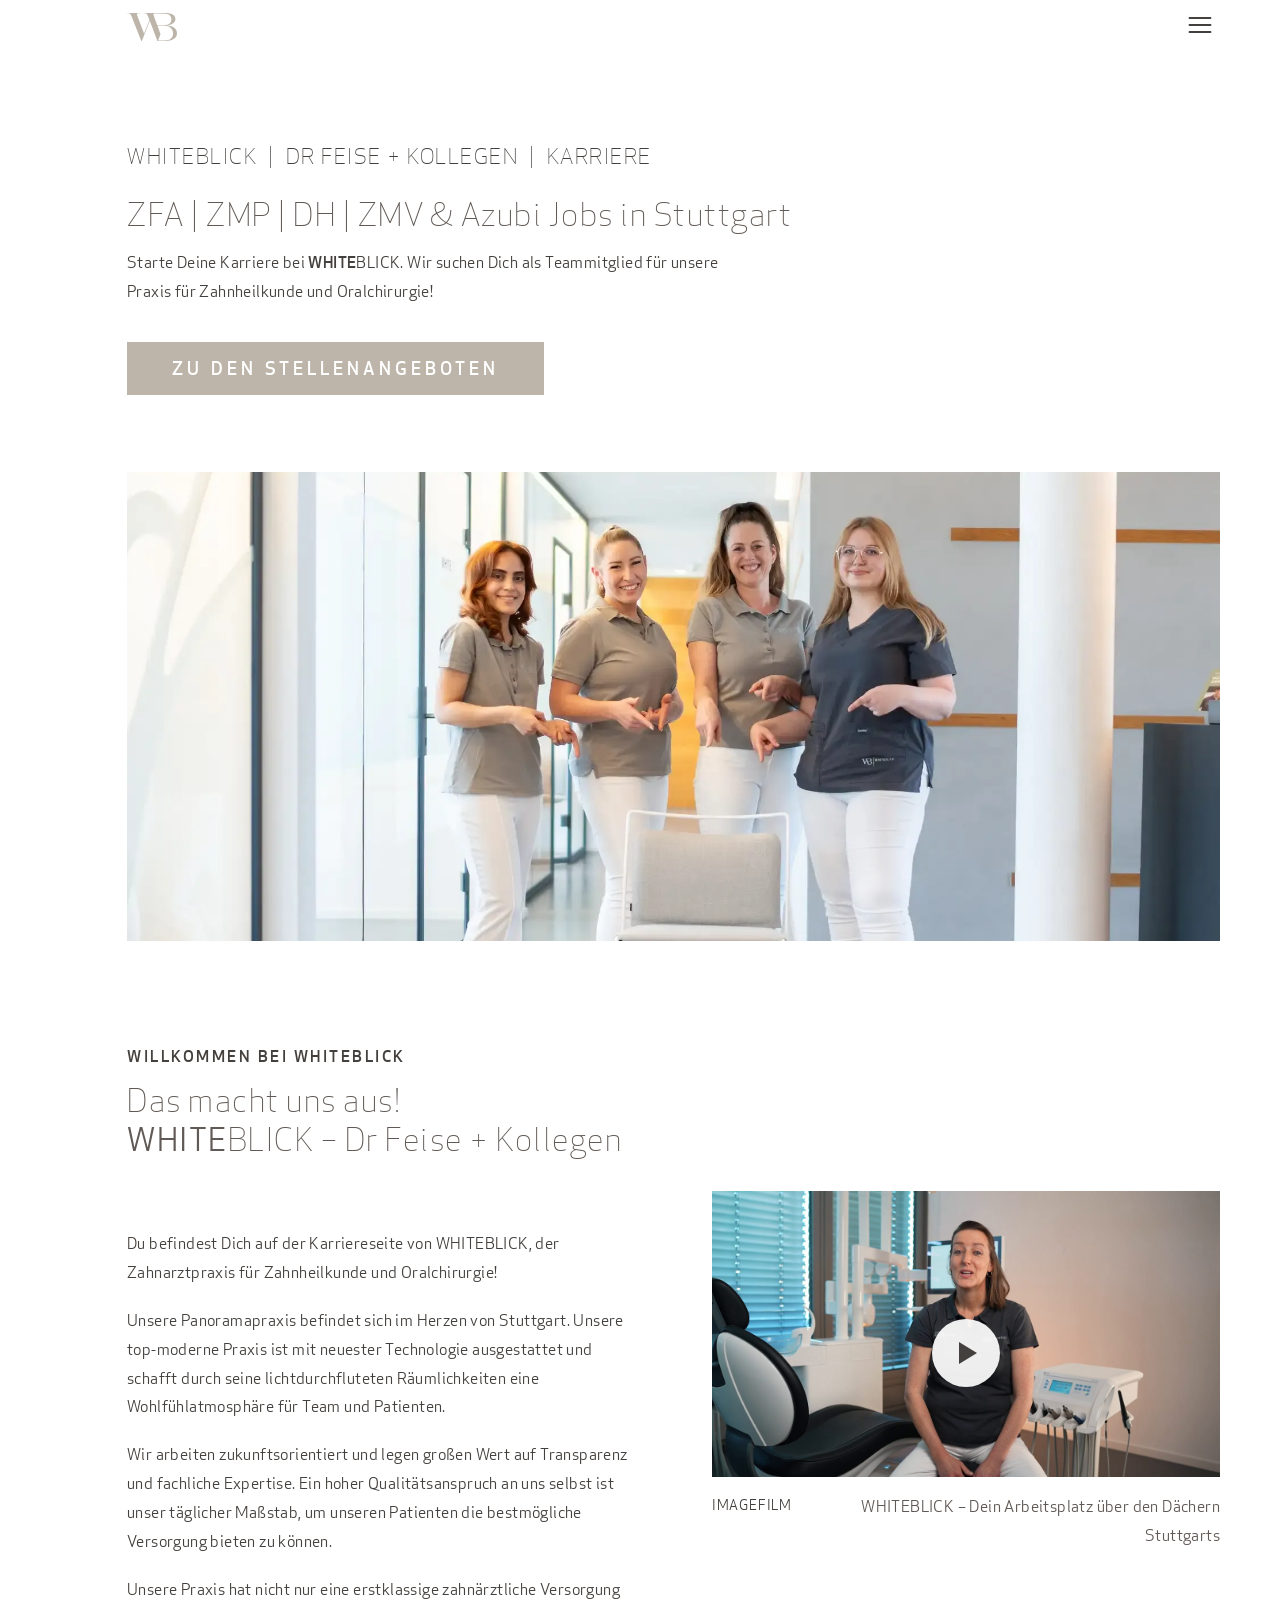
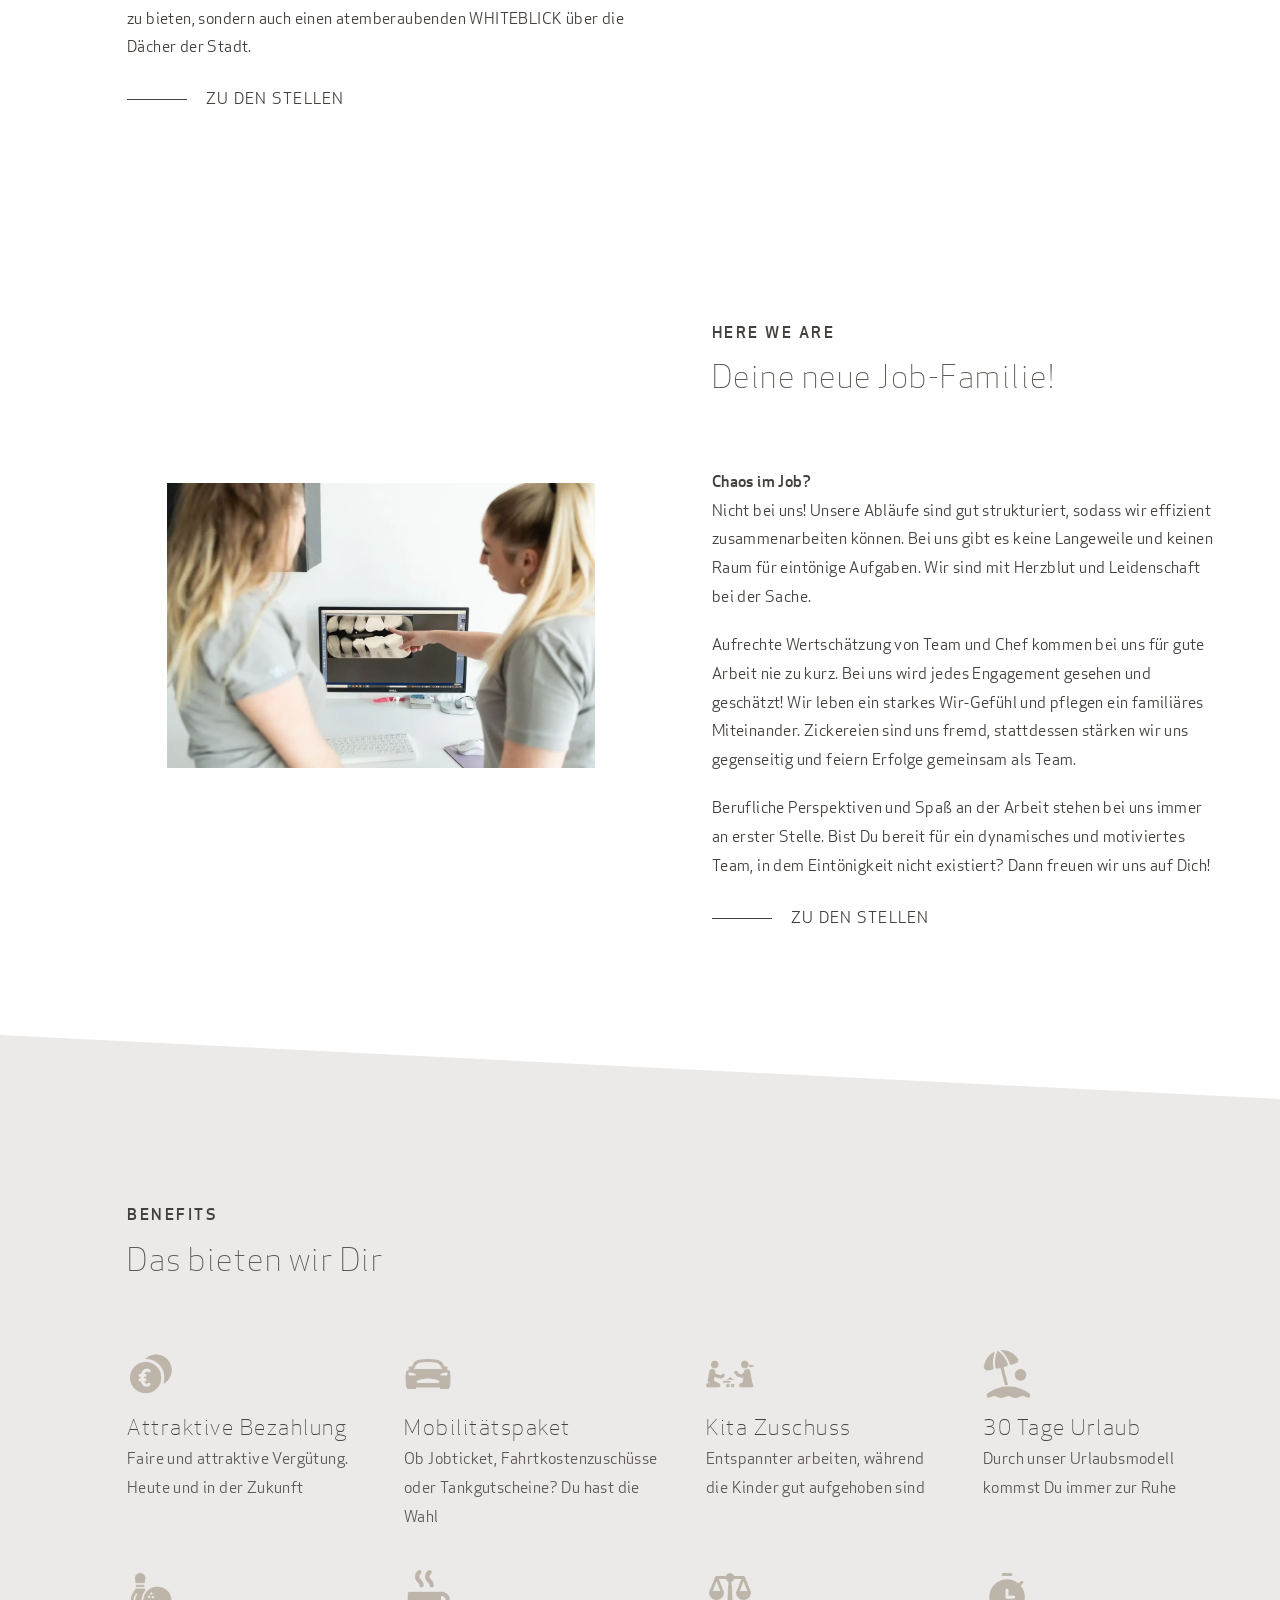
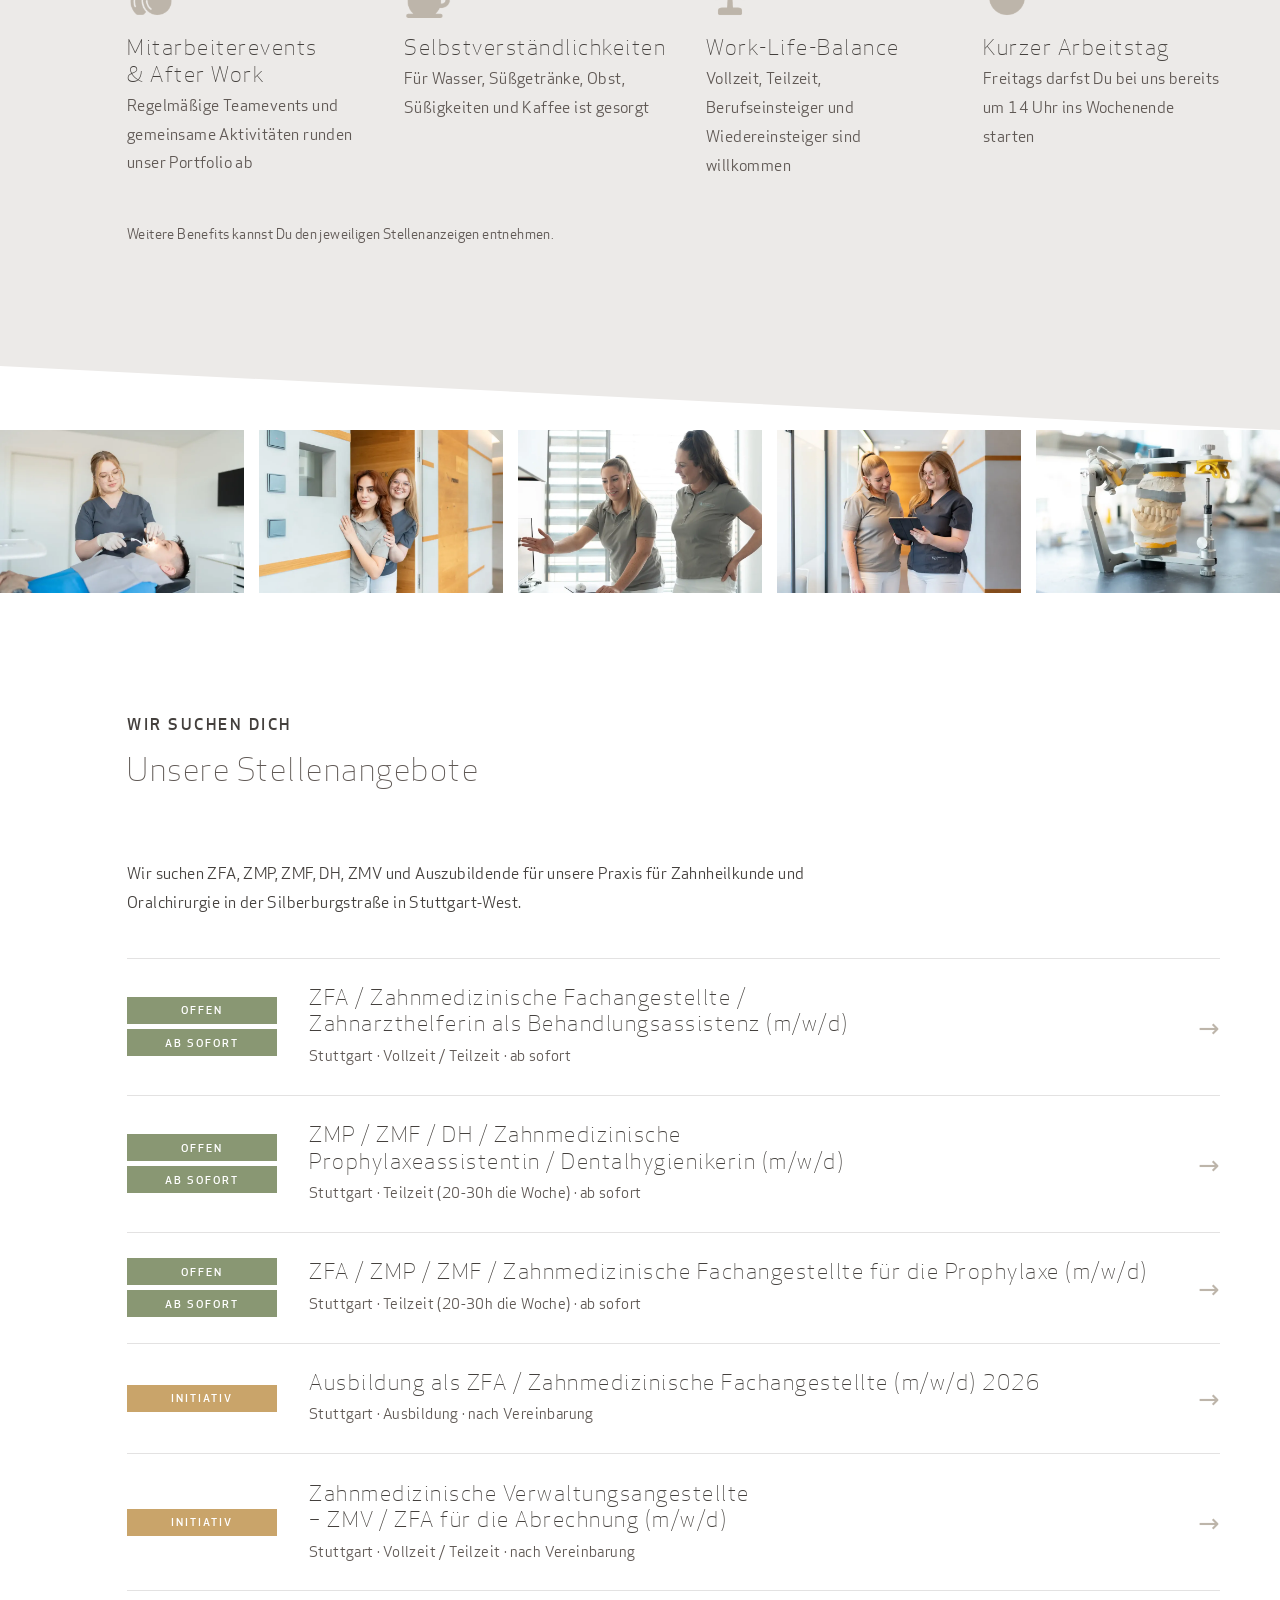
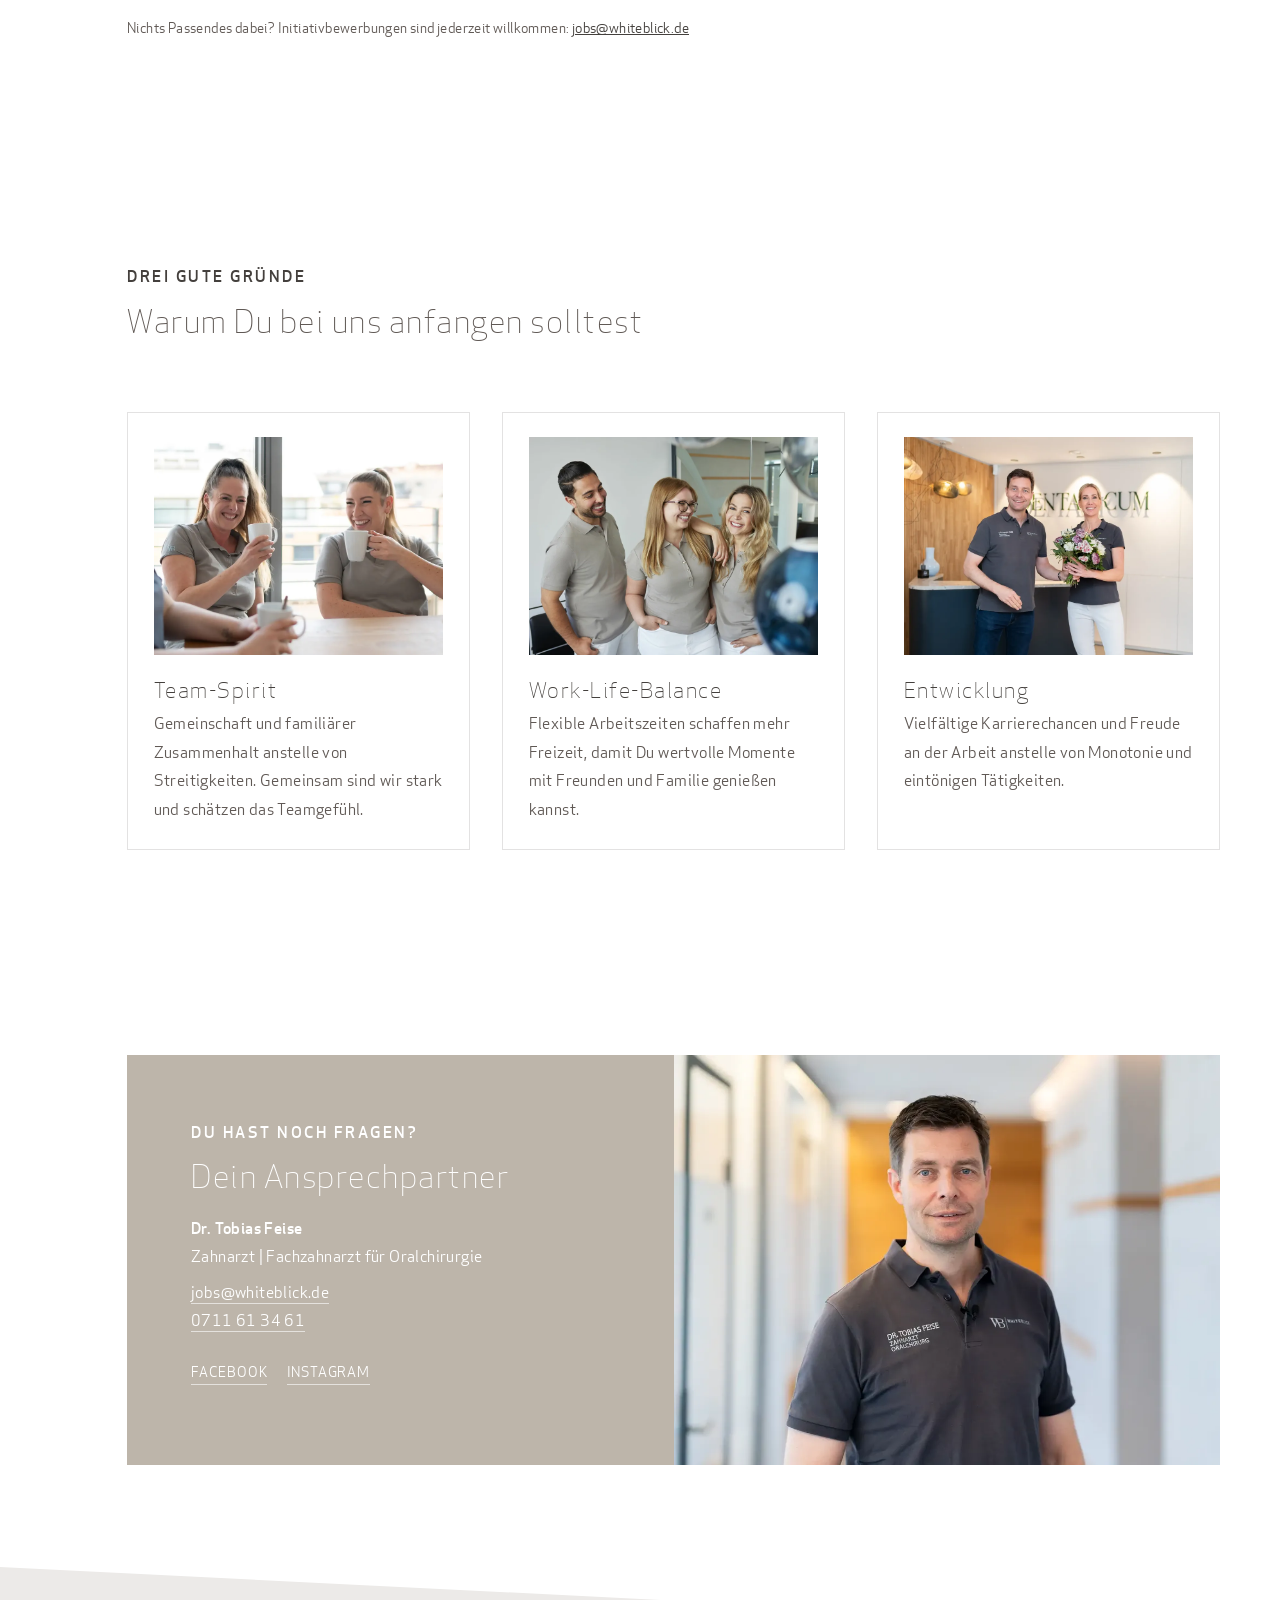
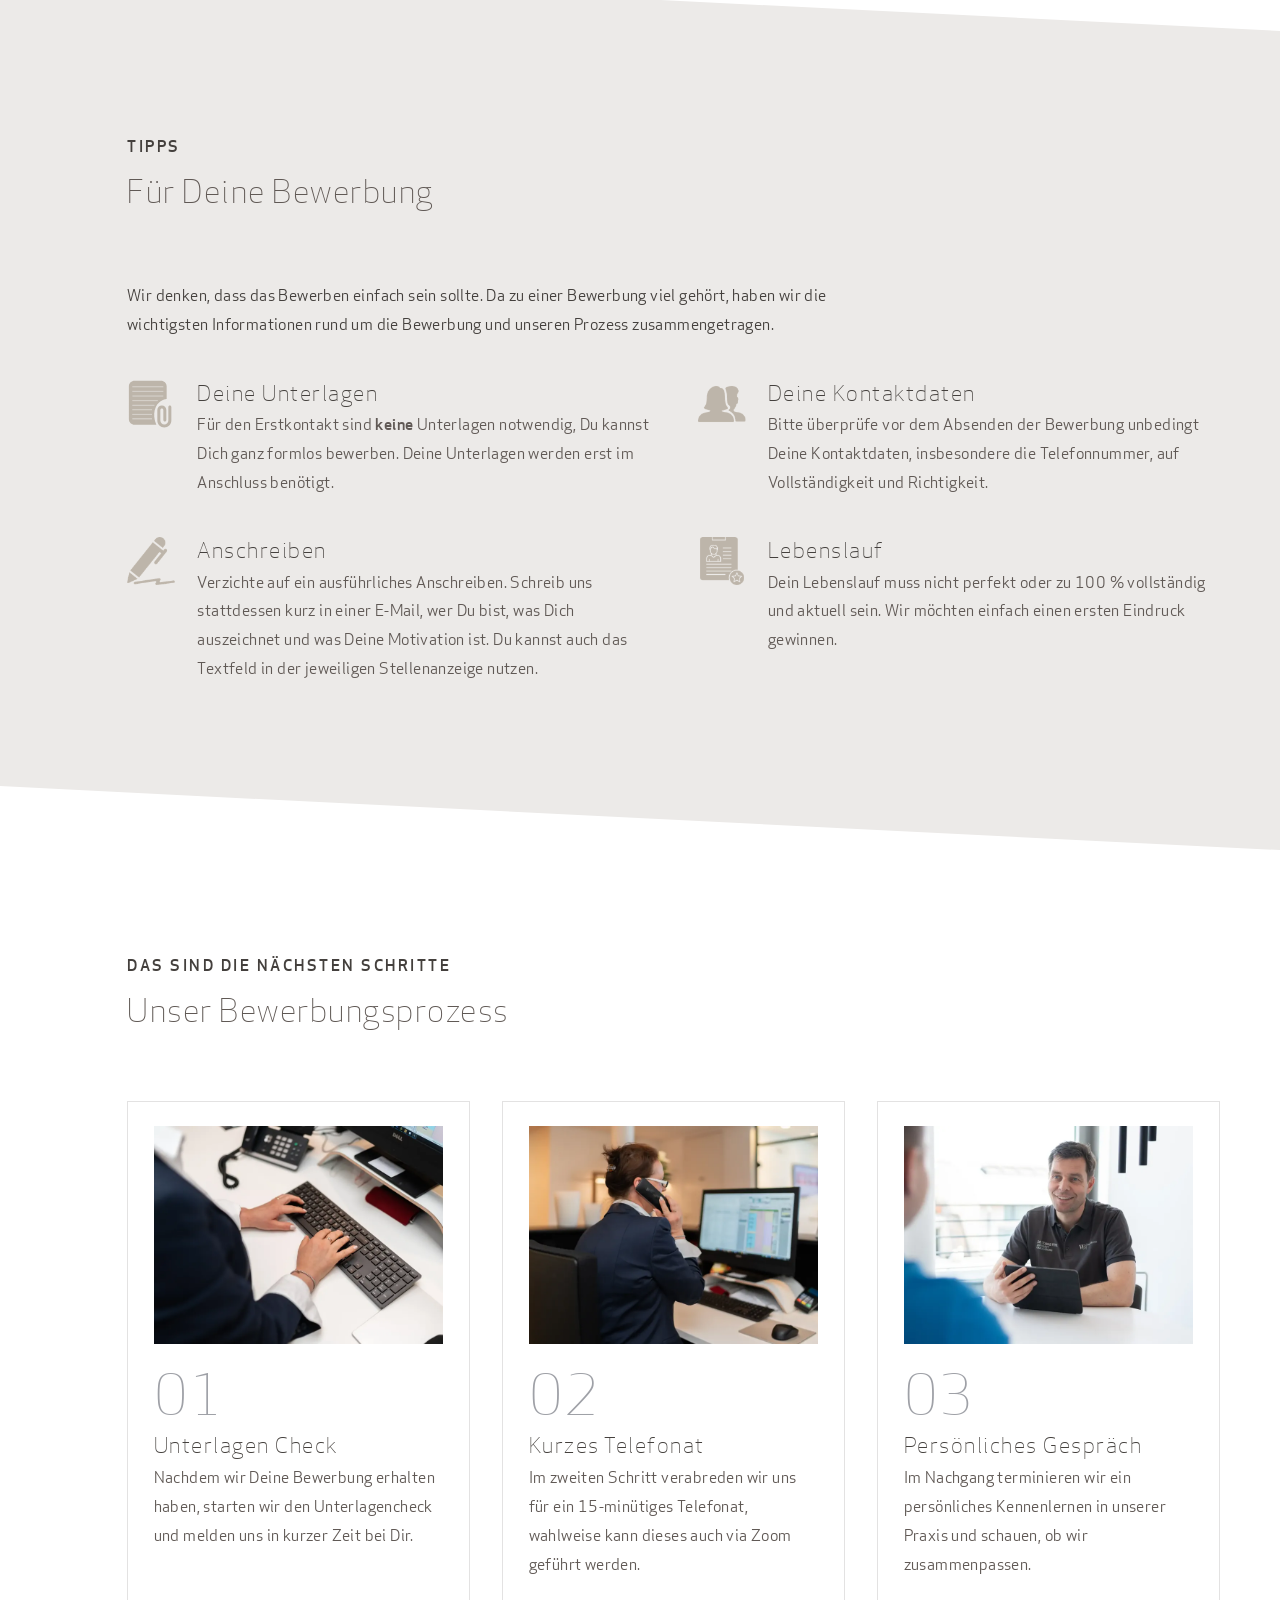
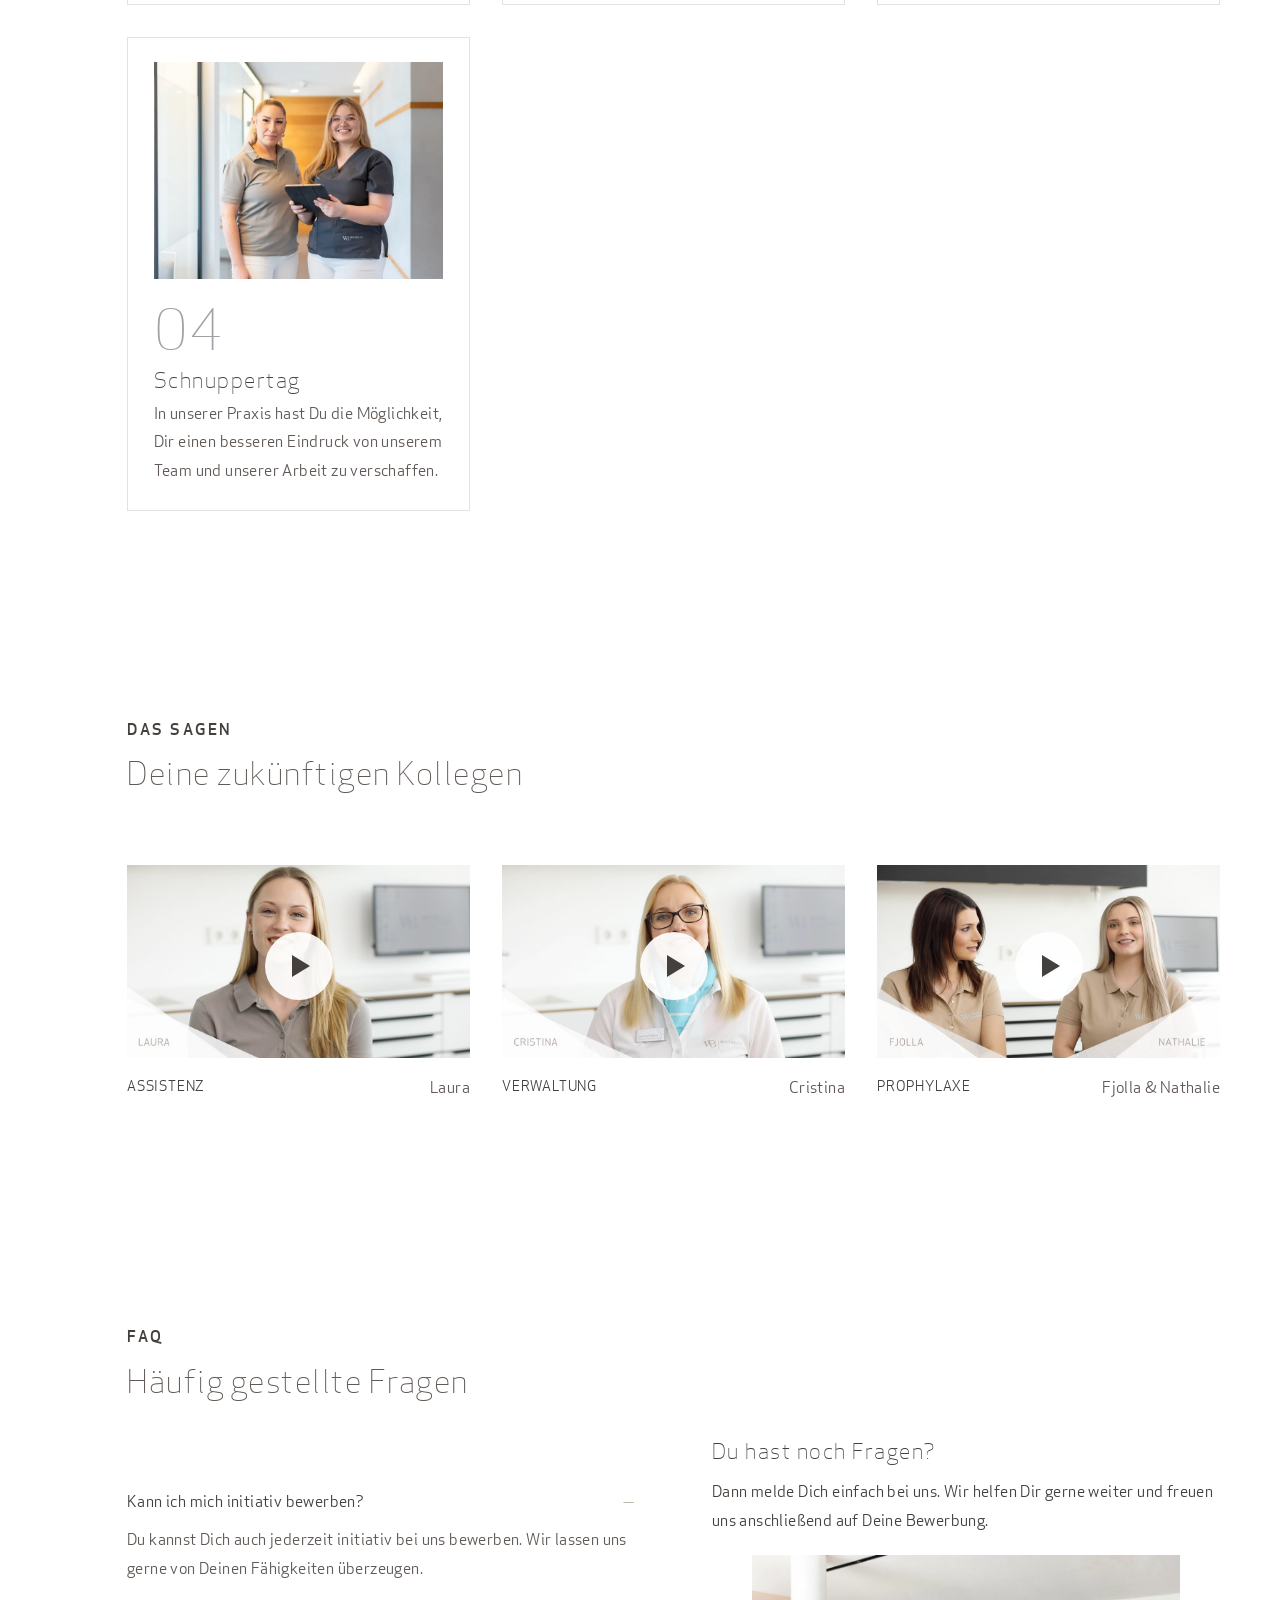
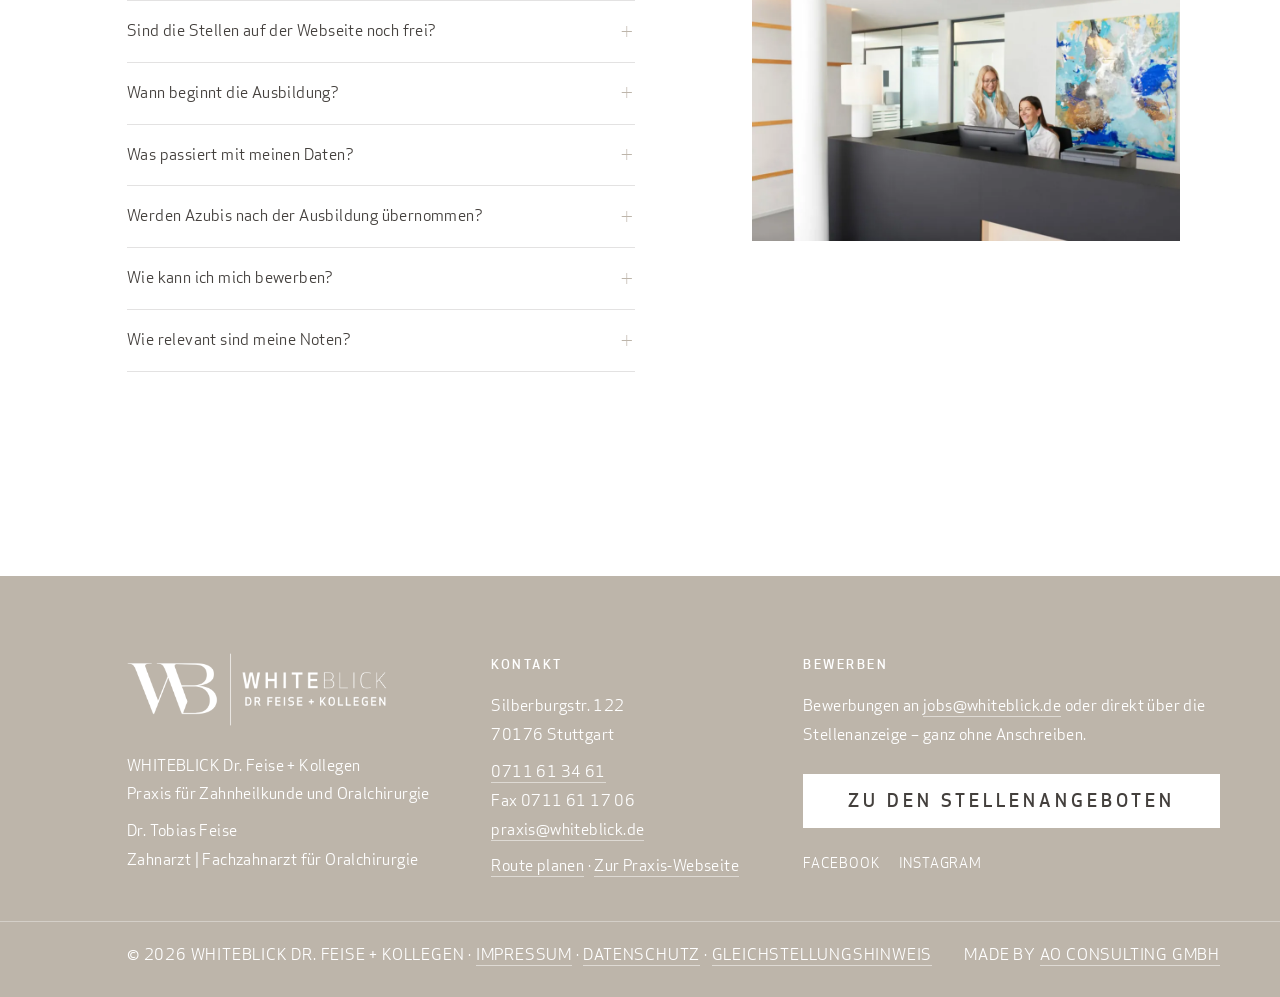
==== commit 0a0c0fa3: "Stellenseiten zweispaltig wie ao-karriere.de: Ansprechpartner und Fakten rechts klebend, Fuß-Beschri" ====
--- a/website/index.html
+++ b/website/index.html
@@ -324,13 +324,13 @@
       <p>Dr. Tobias Feise<br>Zahnarzt | Fachzahnarzt für Oralchirurgie</p>
     </div>
     <div>
-      <h3>Kontakt</h3>
+      <p class="fuss-titel">Kontakt</p>
       <p>Silberburgstr. 122<br>70176 Stuttgart</p>
       <p><a href="tel:+49711613461">0711 61 34 61</a><br>Fax 0711 61 17 06<br><a href="mailto:praxis@whiteblick.de">praxis@whiteblick.de</a></p>
       <p><a href="https://www.google.com/maps/dir/?api=1&amp;destination=Silberburgstr.%20122%2C%2070176%20Stuttgart" rel="noopener" target="_blank">Route planen</a> · <a href="https://www.whiteblick.de" rel="noopener">Zur Praxis-Webseite</a></p>
     </div>
     <div>
-      <h3>Bewerben</h3>
+      <p class="fuss-titel">Bewerben</p>
       <p>Bewerbungen an <a href="mailto:jobs@whiteblick.de">jobs@whiteblick.de</a> oder direkt über die Stellenanzeige – ganz ohne Anschreiben.</p>
       <a class="knopf knopf-hell" href="#stellen">Zu den Stellenangeboten</a>
       <p style="margin-top:1.4rem"><span class="social-navi"><a href="https://www.facebook.com/WHITEBLICK/" rel="noopener" target="_blank">Facebook</a><a href="https://www.instagram.com/whiteblick.drfeise/" rel="noopener" target="_blank">Instagram</a></span></p>
--- a/website/assets/css/stil.css
+++ b/website/assets/css/stil.css
@@ -162,7 +162,8 @@
 @media (max-width:760px){.ansprech{grid-template-columns:1fr}.ansprech img{aspect-ratio:4/3;min-height:0}}
 
 /* Tipps */
-.tipps{display:grid;gap:2.5rem 3rem;grid-template-columns:repeat(auto-fit,minmax(min(100%,380px),1fr));margin:2.5rem 0 0}
+.tipps{display:grid;gap:2.5rem 3rem;grid-template-columns:1fr 1fr;margin:2.5rem 0 0}
+@media (max-width:760px){.tipps{grid-template-columns:1fr}}
 .tipp{display:grid;grid-template-columns:48px 1fr;gap:1.4rem;align-items:start}
 .tipp img{width:48px;height:48px;object-fit:contain}
 .tipp h3{margin-bottom:.3rem;color:var(--text)}
@@ -194,7 +195,7 @@
 .fuss-oben{display:grid;grid-template-columns:1.2fr 1fr 1fr;gap:3rem;padding-top:clamp(3rem,6vw,5rem);padding-bottom:2rem}
 .fuss-oben img{width:min(100%,260px);height:auto;margin-bottom:1.6rem}
 .fuss p{margin:0 0 .5rem;font-size:1rem}
-.fuss h3{color:#fff;font-size:.8rem;letter-spacing:2.5px;text-transform:uppercase;font-weight:700;margin-bottom:1rem}
+.fuss .fuss-titel{color:#fff;font-size:.8rem;letter-spacing:2.5px;text-transform:uppercase;font-weight:700;margin-bottom:1rem}
 .fuss .knopf-hell{margin-top:1rem;border-bottom:5px solid #fff;color:var(--primaer)}
 .fuss .knopf-hell:hover{color:#fff}
 .fuss-unten{border-top:1px solid rgba(255,255,255,.35);padding-top:1.2rem;padding-bottom:1.2rem;display:flex;flex-wrap:wrap;justify-content:space-between;gap:.8rem;font-size:.85rem;letter-spacing:.8px;text-transform:uppercase}
@@ -202,29 +203,52 @@
 @media (max-width:860px){.fuss-oben{grid-template-columns:1fr}}
 
 /* Stellenseite */
+/* Stellenseite: zweispaltig wie ao-karriere.de – links Inhalt, rechts klebend Ansprechpartner + Fakten (Gestaltung bleibt CI der Hauptseite) */
+.stelle-raster{display:grid;grid-template-columns:minmax(0,1fr) 360px;gap:1.5rem 4rem;align-items:start;padding-top:1.5rem}
+.stelle-kopf{grid-column:1}
+.stelle-seite{grid-column:2;grid-row:1 / span 2;position:sticky;top:70px;display:grid;gap:1.2rem}
+.stelle-text{grid-column:1;max-width:820px}
+@media (max-width:1100px){.stelle-raster{grid-template-columns:minmax(0,1fr) 320px;gap:1.5rem 2.5rem}}
+@media (max-width:900px){.stelle-raster{grid-template-columns:1fr}.stelle-seite{grid-column:1;grid-row:auto;position:static}.stelle-text{grid-column:1}}
+.stelle-bild{margin:0 0 1.4rem}
+.stelle-bild img{width:100%;aspect-ratio:16/9;object-fit:cover;object-position:50% 30%}
+.marken-zeile{flex-direction:row;flex-wrap:wrap;gap:.4rem;margin:0 0 1rem}
+.marke-grau{background:var(--hell);color:var(--text)}
+.stelle-kopf h1{margin-bottom:.4em}
+.stelle-aktion{display:flex;flex-wrap:wrap;align-items:center;gap:.6rem 1.2rem;margin:1.4rem 0 0}
+.karte{border:1px solid var(--linie);padding:1.5rem 1.6rem;background:#fff}
+.karte-akzent{background:var(--akzent);border-color:var(--akzent);color:#fff;text-align:center}
+.karte-akzent .dachzeile,.karte-akzent a{color:#fff}
+.karte-akzent .knopf-hell{color:var(--primaer)}
+.karte-akzent .knopf-hell:hover{color:#fff;background:var(--primaer);border-color:var(--primaer)}
+.ansprech-karte img{width:120px;height:120px;border-radius:50%;object-fit:cover;object-position:50% 20%;margin:.6rem auto 1rem;display:block;border:3px solid rgba(255,255,255,.7)}
+.ansprech-karte .ansprech-name{margin:0 0 1rem;line-height:1.5}
+.ansprech-karte .ansprech-name span{font-size:.9rem;opacity:.9}
+.ansprech-karte .ansprech-kontakt{margin:.3rem 0 0;font-size:.95rem}
+.ansprech-karte .ansprech-kontakt a{text-decoration:none;border-bottom:1px solid rgba(255,255,255,.5)}
+.knopf-mittel{font-size:.85rem;letter-spacing:2px;padding:6px 22px;border-width:3px;margin-bottom:.8rem}
+.fakten{display:grid;gap:1rem;grid-template-columns:1fr;margin:0}
+.fakten address{font-style:normal}
+.mehr-klein{font-size:.8rem;margin-top:.4rem}
+.mehr-klein::before{width:30px}
+.stelle-text h2{font-size:22px;line-height:1.25;margin-top:2.4rem;margin-bottom:.6em}
+.bewerben{background:var(--hell);margin-top:2.5rem;padding:clamp(1.5rem,4vw,2.5rem)}
+.bewerben h2{font-size:22px}
 .brotkrumen{font-size:.8rem;padding-top:1.2rem;color:var(--grau);letter-spacing:.8px;text-transform:uppercase}
 .brotkrumen a{color:var(--grau);text-decoration:none}
-.stelle-kopf{padding-top:2rem!important;padding-bottom:2rem!important}
 
 .untertitel{font-size:1.1rem;max-width:760px}
-.stelle-bild img{width:100%;aspect-ratio:21/9;object-fit:cover;object-position:50% 30%}
-.fakten{display:grid;gap:1rem 2rem;grid-template-columns:repeat(auto-fit,minmax(160px,1fr));margin:1.8rem 0;padding:1.4rem 0;border-top:1px solid var(--linie);border-bottom:1px solid var(--linie)}
 .fakten div{margin:0}
 .fakten dt{font-size:.75rem;text-transform:uppercase;letter-spacing:2px;color:var(--grau);font-weight:700}
 .fakten dd{margin:0;font-weight:400}
-.stelle-text h2{margin-top:2.4rem;margin-bottom:.6em}
 .stelle-text ul{padding-left:1.1em}
 .stelle-text li{margin-bottom:.3rem}
 .benefits-liste{list-style:none;padding:0;display:grid;gap:.5rem 1.6rem;grid-template-columns:repeat(auto-fit,minmax(260px,1fr))}
 .benefits-liste li{padding-left:1.8em;position:relative}
 .benefits-liste li::before{content:"";position:absolute;left:0;top:.9em;width:1em;height:1px;background:var(--akzent)}
-.status{display:inline-block;font-size:.7rem;font-weight:700;letter-spacing:2px;text-transform:uppercase;padding:.25rem .7rem;margin:0 0 1rem;color:#fff}
-.status-aktiv{background:var(--gruen)}
-.status-initiativ{background:var(--orange)}
 address{font-style:normal}
 
 /* Formular: eckige Felder, graue Fläche */
-.bewerben{background:var(--hell);margin-top:2.5rem}
 .bewerbungsformular{max-width:760px}
 .feld{margin-bottom:1.2rem}
 .feld-reihe{display:grid;gap:0 1.2rem;grid-template-columns:repeat(auto-fit,minmax(240px,1fr))}
@@ -241,9 +265,6 @@
 .formular-meldung.fehler{color:#a4161a}
 .formular-meldung.erfolg{color:var(--gruen)}
 
-.ansprechpartner{display:grid;gap:2rem;grid-template-columns:auto 1fr;align-items:center}
-.ansprechpartner img{width:160px;height:200px;object-fit:cover;object-position:50% 20%}
-@media (max-width:600px){.ansprechpartner{grid-template-columns:1fr}}
 
 .vorschau-hinweis{background:#fff3cd;color:#664d03;text-align:center;padding:.5rem 24px;font-size:.88rem}
 @media (prefers-reduced-motion:reduce){html{scroll-behavior:auto}.knopf,.stelle-zeile{transition:none}}
